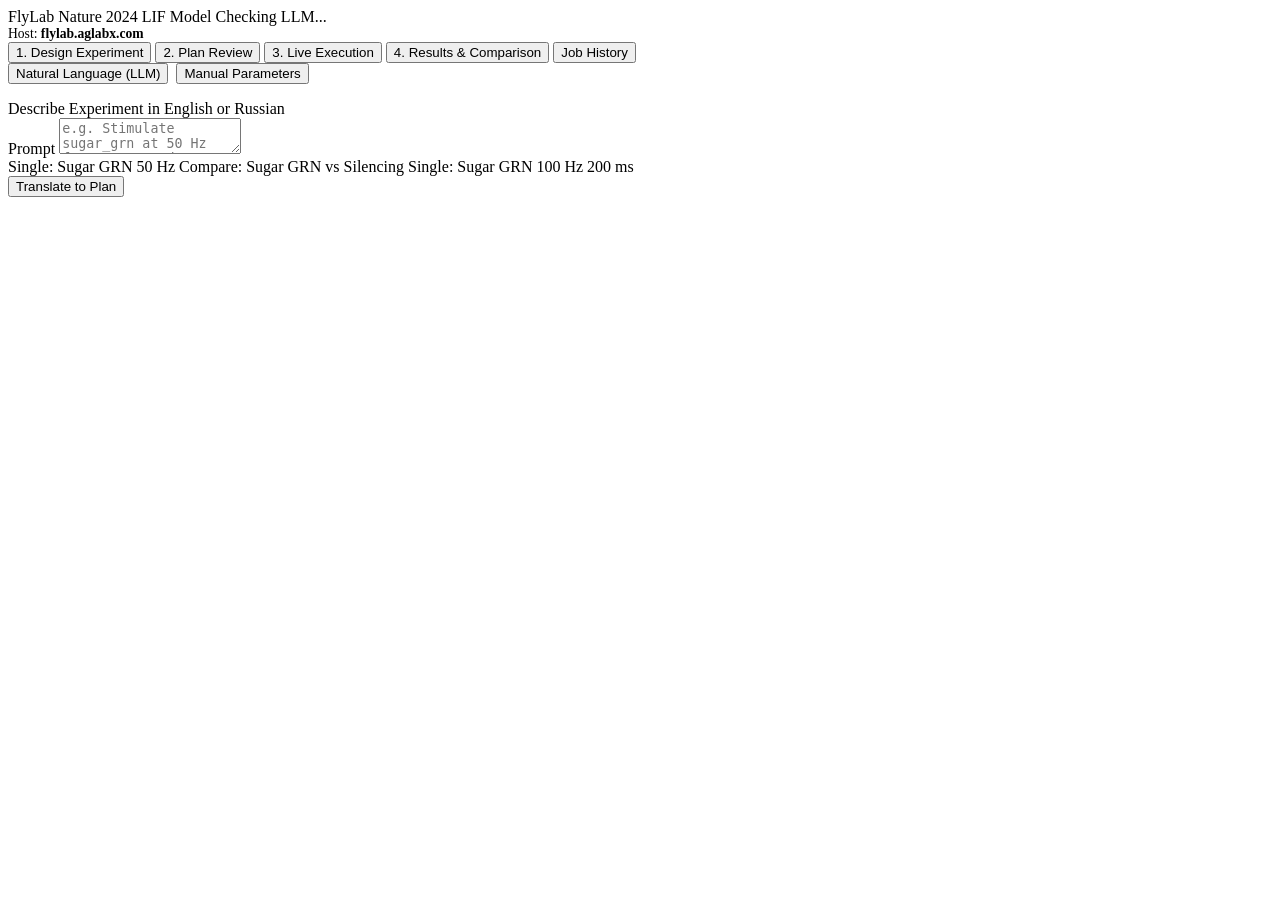
==== web/templates/index.html @ 0043b09a "feat: complete FlyLab Drosophila connectome simulation platform - M0: scientific audit of Shiu et al" ====
<!DOCTYPE html>
<html lang="en">
<head>
  <meta charset="UTF-8">
  <meta name="viewport" content="width=device-width, initial-scale=1.0">
  <title>FlyLab | Drosophila Connectome LIF Simulator</title>
  <link rel="stylesheet" href="/static/css/style.css">
</head>
<body>
  <header>
    <div class="logo-area">
      <span class="logo-title">FlyLab</span>
      <span class="badge">Nature 2024 LIF Model</span>
      <span class="badge" id="llm-status-text">Checking LLM...</span>
    </div>
    <div style="font-size: 0.85rem; color: var(--text-secondary);">
      Host: <strong style="color: var(--text-primary);">flylab.aglabx.com</strong>
    </div>
  </header>

  <div class="container">
    <nav class="nav-tabs">
      <button class="tab-btn active" data-target="create-view">1. Design Experiment</button>
      <button class="tab-btn" id="tab-review-btn" data-target="review-view">2. Plan Review</button>
      <button class="tab-btn" id="tab-exec-btn" data-target="execution-view">3. Live Execution</button>
      <button class="tab-btn" id="tab-results-btn" data-target="results-view">4. Results & Comparison</button>
      <button class="tab-btn" data-target="history-view">Job History</button>
    </nav>

    <!-- 1. CREATE VIEW -->
    <div id="create-view" class="view-pane">
      <div style="display: flex; gap: 0.5rem; margin-bottom: 1rem;">
        <button id="mode-prompt-btn" class="btn btn-secondary active">Natural Language (LLM)</button>
        <button id="mode-form-btn" class="btn btn-secondary">Manual Parameters</button>
      </div>

      <!-- Natural Language Prompt Section -->
      <div id="prompt-section" class="card">
        <div class="card-title">Describe Experiment in English or Russian</div>
        <div class="form-group">
          <label>Prompt</label>
          <textarea id="prompt-input" class="form-control" placeholder="e.g. Stimulate sugar_grn at 50 Hz for 100 ms and measure MN9 activity"></textarea>
          <div class="sample-prompts">
            <span class="prompt-chip" data-prompt="Stimulate sugar_grn at 50 Hz for 100 ms and readout mn9">Single: Sugar GRN 50 Hz</span>
            <span class="prompt-chip" data-prompt="Compare sugar_grn 50 Hz stimulation with and without demo_silencing, 100 ms duration, readout mn9">Compare: Sugar GRN vs Silencing</span>
            <span class="prompt-chip" data-prompt="Stimulate sugar_grn at 100 Hz for 200 ms and measure mn9">Single: Sugar GRN 100 Hz 200 ms</span>
          </div>
        </div>
        <button id="parse-btn" class="btn btn-primary" onclick="parsePrompt()">Translate to Plan</button>
      </div>

      <!-- Manual Parameters Section -->
      <div id="form-section" class="card" style="display: none;">
        <div class="card-title">Computational Parameters</div>
        <div class="grid-2">
          <div class="form-group">
            <label>Experiment Type</label>
            <select id="exp-type" class="form-control">
              <option value="single">Single Condition (Stimulation)</option>
              <option value="compare_silencing" selected>Comparison (Stimulation vs Silencing)</option>
            </select>
          </div>
          <div class="form-group">
            <label>Input Group (Stimulation)</label>
            <select id="act-group" class="form-control">
              <option value="sugar_grn" selected>sugar_grn (21 Sugar GRNs)</option>
              <option value="bitter_grn">bitter_grn (21 Bitter GRNs)</option>
              <option value="ir94e">ir94e (18 Receptor Neurons)</option>
            </select>
          </div>
          <div class="form-group">
            <label>Stimulation Frequency (Rate Hz)</label>
            <input type="number" id="rate-hz" class="form-control" value="50" min="0" max="200" step="5">
          </div>
          <div class="form-group">
            <label>Silencing Group (Condition B)</label>
            <select id="slnc-group" class="form-control">
              <option value="demo_silencing" selected>demo_silencing (Sugar GRN #12)</option>
            </select>
          </div>
          <div class="form-group">
            <label>Readout Motor Neurons</label>
            <select id="ro-group" class="form-control">
              <option value="mn9" selected>mn9 (Proboscis Extension Motor Neurons)</option>
            </select>
          </div>
          <div class="form-group">
            <label>Duration (ms)</label>
            <input type="number" id="duration-ms" class="form-control" value="100" min="10" max="1000" step="10">
          </div>
          <div class="form-group">
            <label>Repeats (Trials)</label>
            <input type="number" id="repeats" class="form-control" value="1" min="1" max="3">
          </div>
          <div class="form-group">
            <label>Base Seed</label>
            <input type="number" id="base-seed" class="form-control" value="42">
          </div>
        </div>
        <button class="btn btn-primary" onclick="validateFormPlan()">Validate Plan</button>
      </div>
    </div>

    <!-- 2. PLAN REVIEW VIEW -->
    <div id="review-view" class="view-pane" style="display: none;">
      <div class="card">
        <div class="card-title">Experiment Plan Review</div>
        <div class="grid-2" style="margin-bottom: 1.5rem;">
          <div>
            <p><strong>Plan ID:</strong> <span id="review-plan-id" class="font-mono"></span></p>
            <p><strong>Operation:</strong> <span id="review-exp-type"></span></p>
            <p><strong>Duration:</strong> <span id="review-duration"></span></p>
            <p><strong>Repeats:</strong> <span id="review-repeats"></span></p>
          </div>
          <div>
            <p><strong>Stimulus:</strong> <span id="review-activation-count"></span></p>
            <p><strong>Silenced:</strong> <span id="review-silencing-count"></span></p>
            <p><strong>Readout:</strong> <span id="review-readout-count"></span></p>
            <p><strong>Base Seed:</strong> <span id="review-seed"></span></p>
          </div>
        </div>

        <div class="form-group">
          <label>Canonical Plan JSON</label>
          <pre id="plan-json-preview" style="background: var(--bg-tertiary); padding: 1rem; border-radius: 6px; font-family: var(--mono); font-size: 0.8rem; overflow-x: auto; max-height: 250px;"></pre>
        </div>

        <button id="launch-btn" class="btn btn-success" onclick="launchExperiment()">Launch Simulation (Rust Core)</button>
      </div>
    </div>

    <!-- 3. LIVE EXECUTION VIEW -->
    <div id="execution-view" class="view-pane" style="display: none;">
      <div class="card">
        <div class="card-title">Simulation Progress</div>
        <p><strong>Job ID:</strong> <span id="exec-job-id" class="font-mono"></span></p>
        <p style="margin-top: 0.5rem;">
          <strong>Status:</strong> <span id="exec-status-badge" class="status-tag status-queued">QUEUED</span>
          <span id="exec-stage-text" style="margin-left: 1rem; color: var(--text-secondary);">Stage: loading</span>
        </p>

        <div class="progress-bar-container">
          <div id="exec-progress-fill" class="progress-bar-fill" style="width: 0%;"></div>
        </div>

        <div style="margin-top: 1.5rem;">
          <button class="btn btn-danger" onclick="cancelCurrentJob()">Cancel Job</button>
        </div>
      </div>
    </div>

    <!-- 4. RESULTS VIEW -->
    <div id="results-view" class="view-pane" style="display: none;">
      <div class="card">
        <div style="display: flex; justify-content: space-between; align-items: center; margin-bottom: 1rem;">
          <div class="card-title" style="margin: 0;">Readout Activity & Silencing Impact</div>
          <button id="results-export-btn" class="btn btn-primary">Download Export ZIP</button>
        </div>

        <table style="margin-bottom: 1.5rem;">
          <thead>
            <tr>
              <th>Neuron ID</th>
              <th>Condition A (Baseline)</th>
              <th>Condition B (Silencing)</th>
              <th>Delta (Δ Hz)</th>
            </tr>
          </thead>
          <tbody id="results-table-body"></tbody>
        </table>

        <div class="grid-2" style="margin-bottom: 1.5rem;">
          <div>
            <p><strong>Condition A Spikes:</strong> <span id="summary-spikes-a">0</span></p>
            <p><strong>Condition A Active Neurons:</strong> <span id="summary-active-a">0</span></p>
          </div>
          <div>
            <p><strong>Condition B Spikes:</strong> <span id="summary-spikes-b">N/A</span></p>
            <p><strong>Condition B Active Neurons:</strong> <span id="summary-active-b">N/A</span></p>
          </div>
        </div>

        <div class="card-title">Activity Raster</div>
        <canvas id="raster-canvas" width="800" height="280" style="width: 100%; max-width: 800px; background: var(--bg-tertiary); border-radius: 6px;"></canvas>
      </div>
    </div>

    <!-- 5. HISTORY VIEW -->
    <div id="history-view" class="view-pane" style="display: none;">
      <div class="card">
        <div class="card-title">Experiment Run History</div>
        <table>
          <thead>
            <tr>
              <th>Job ID</th>
              <th>Plan ID</th>
              <th>Status</th>
              <th>Time</th>
              <th>Action</th>
            </tr>
          </thead>
          <tbody id="history-table-body"></tbody>
        </table>
      </div>
    </div>
  </div>

  <script src="/static/js/app.js"></script>
</body>
</html>
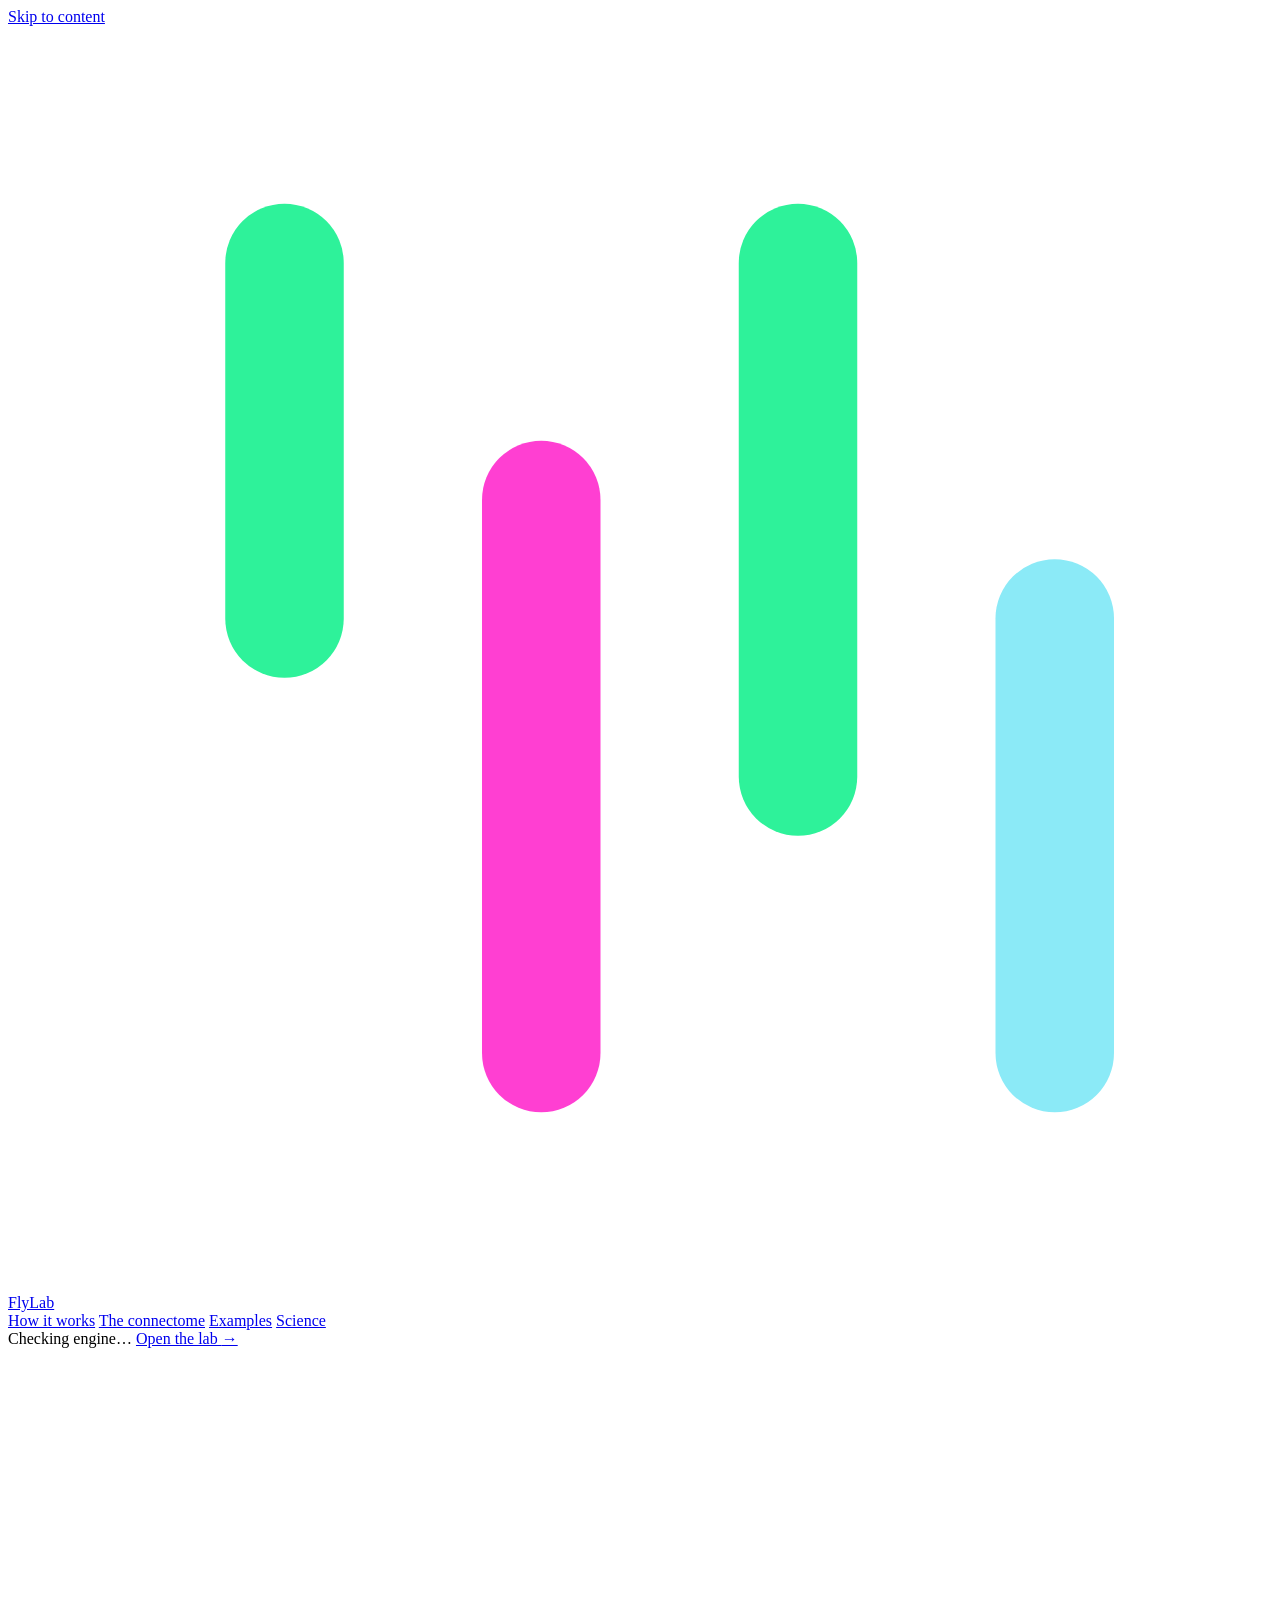
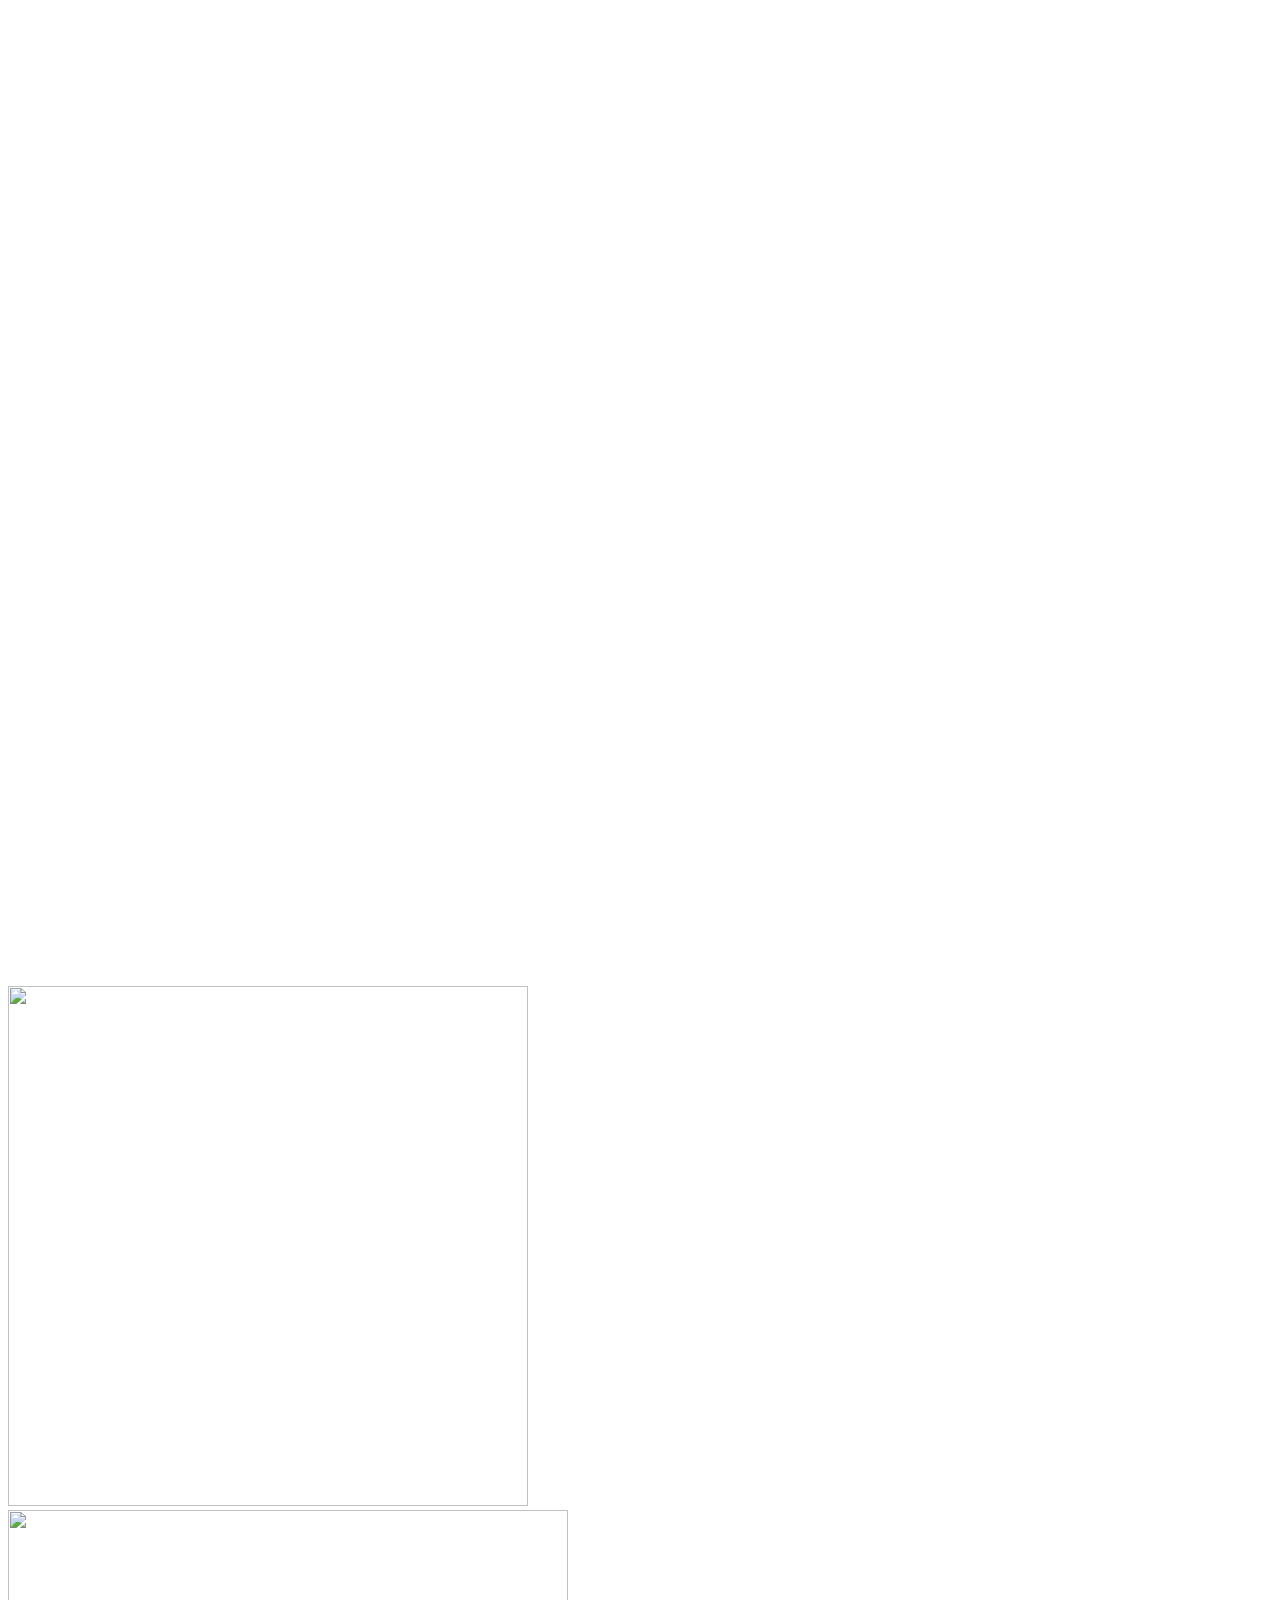
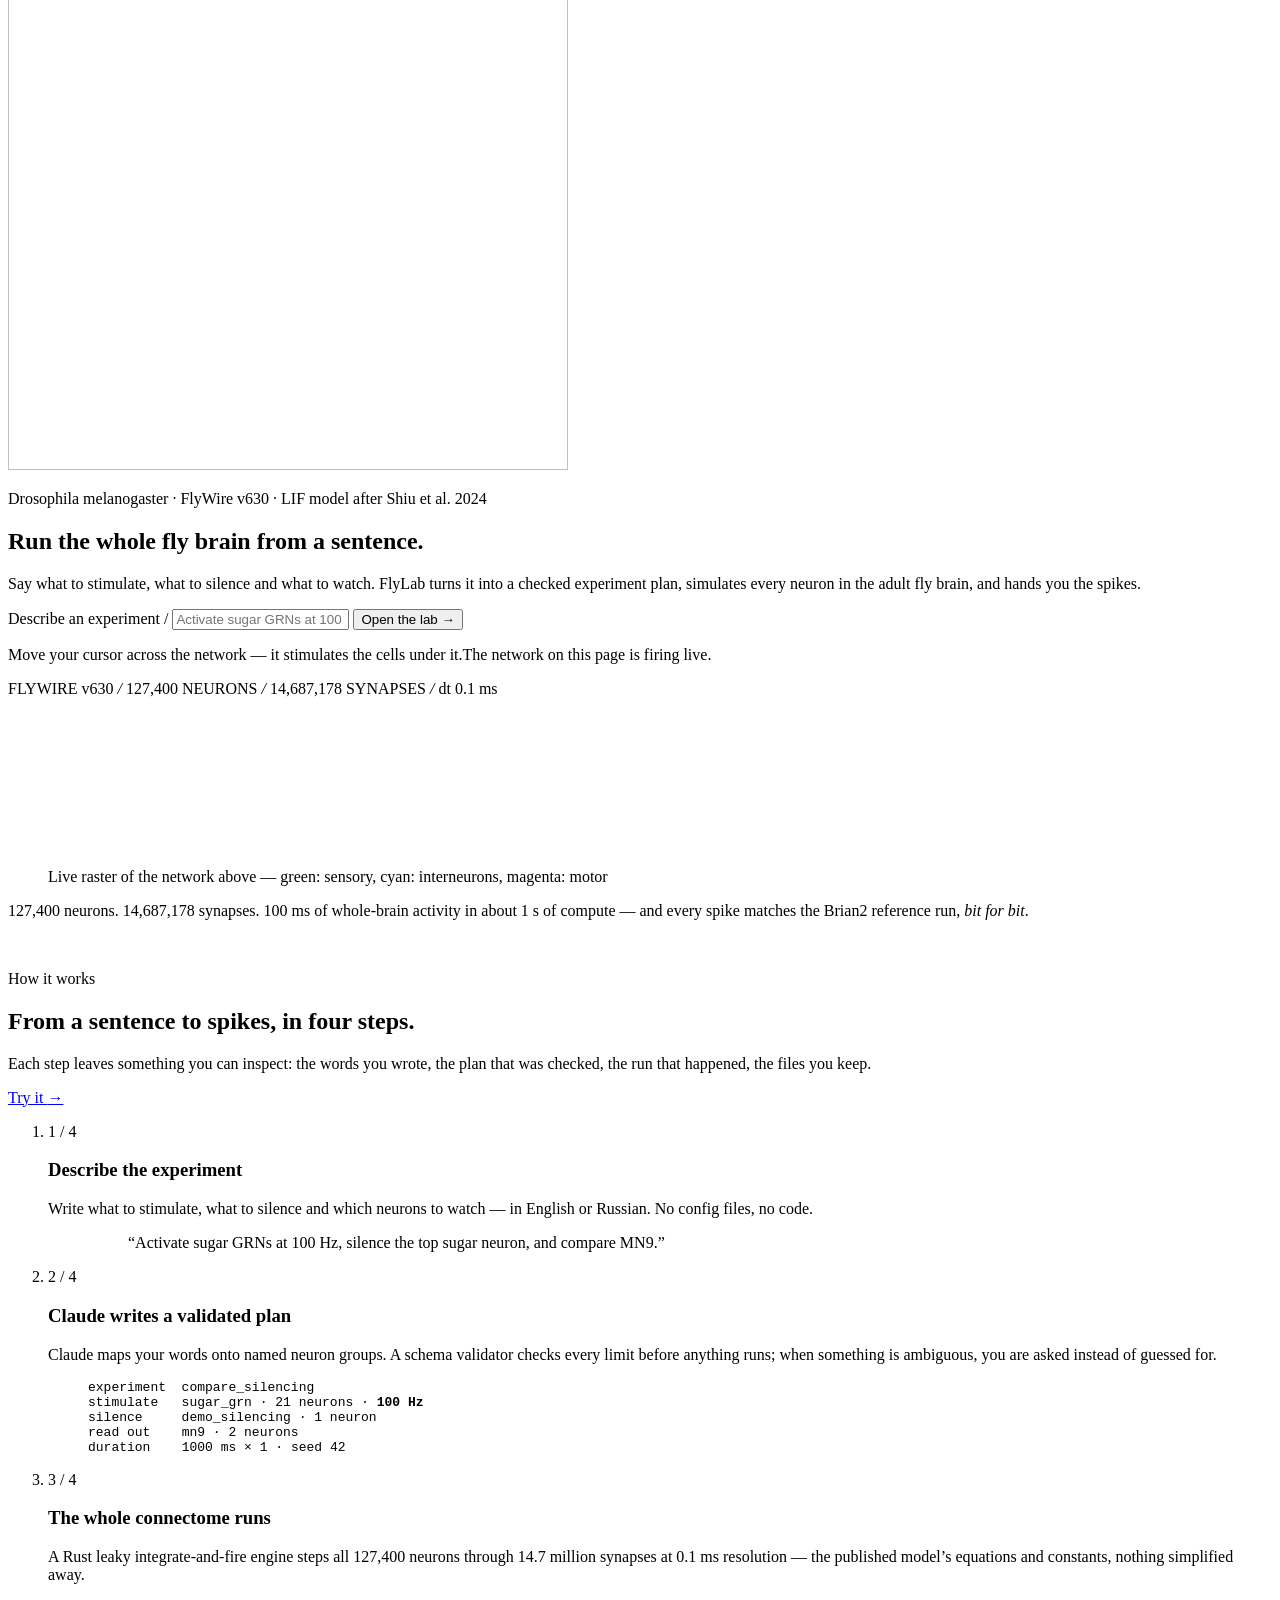
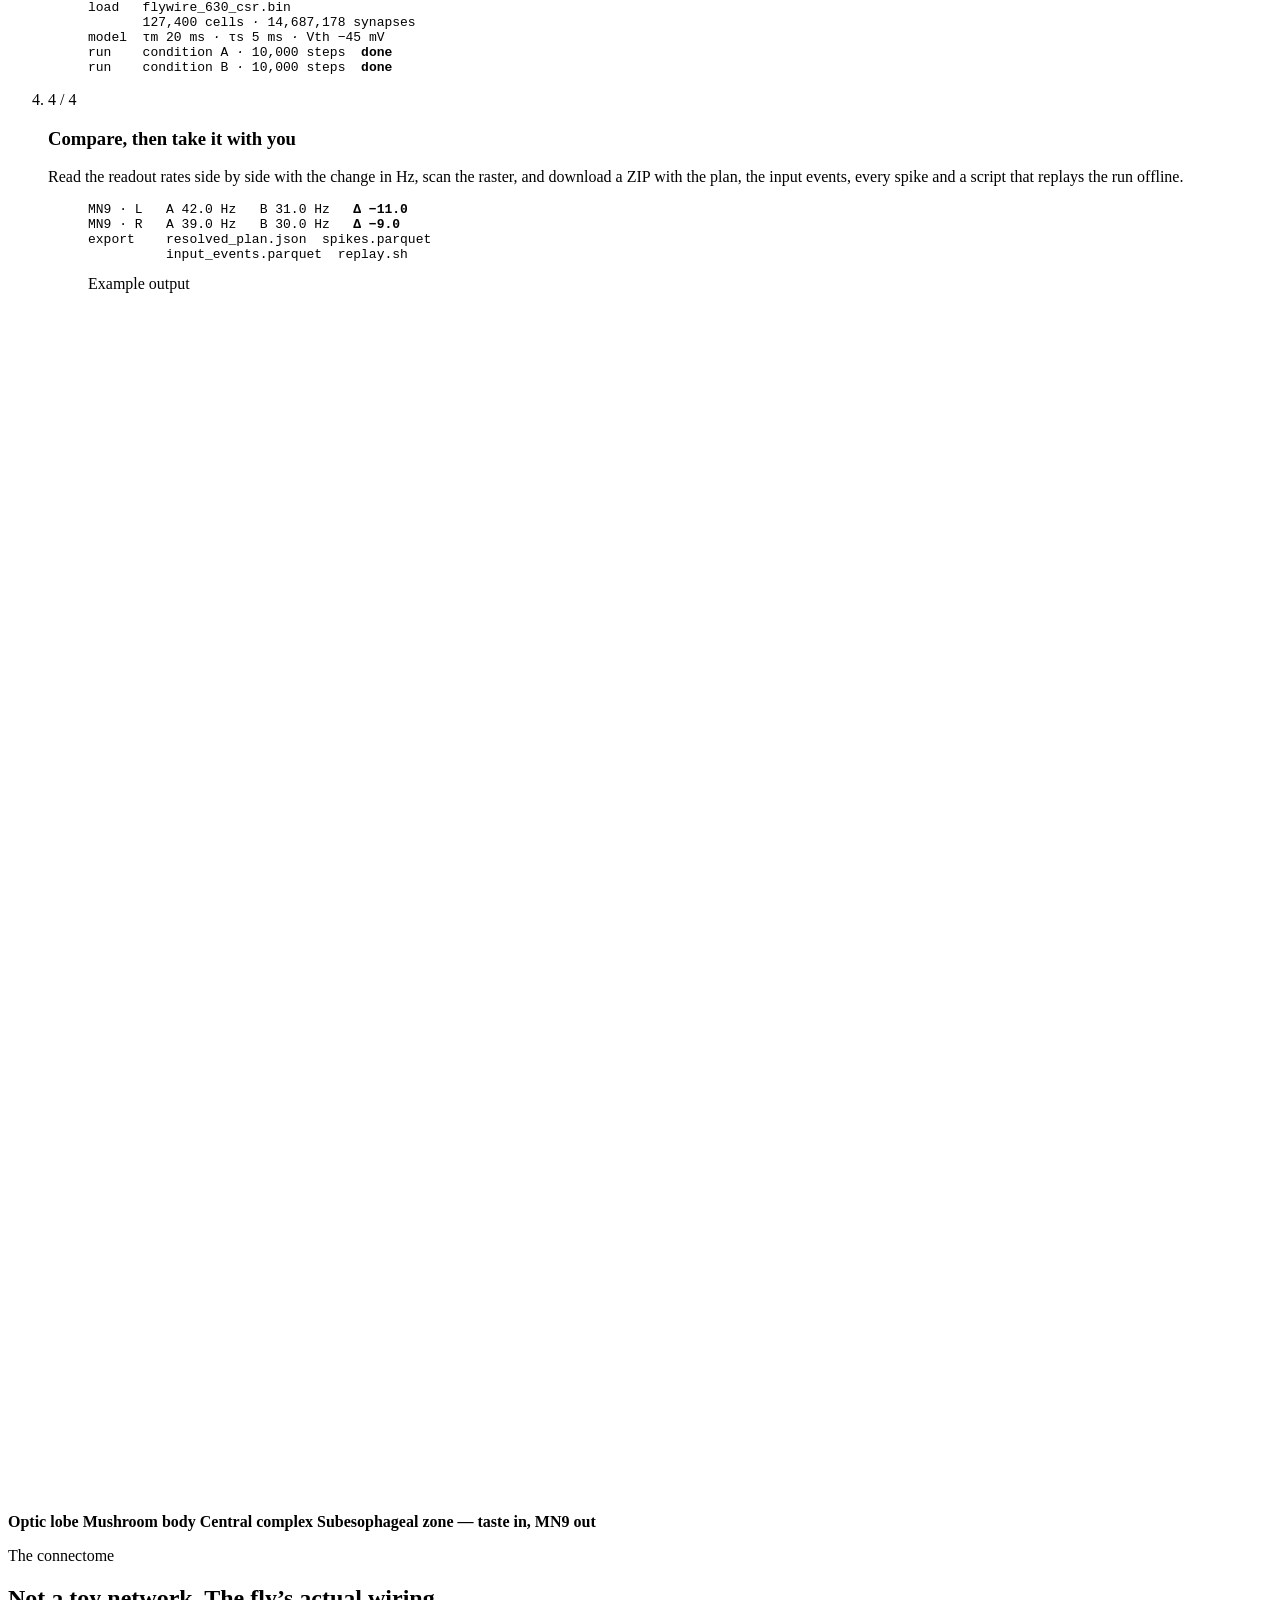
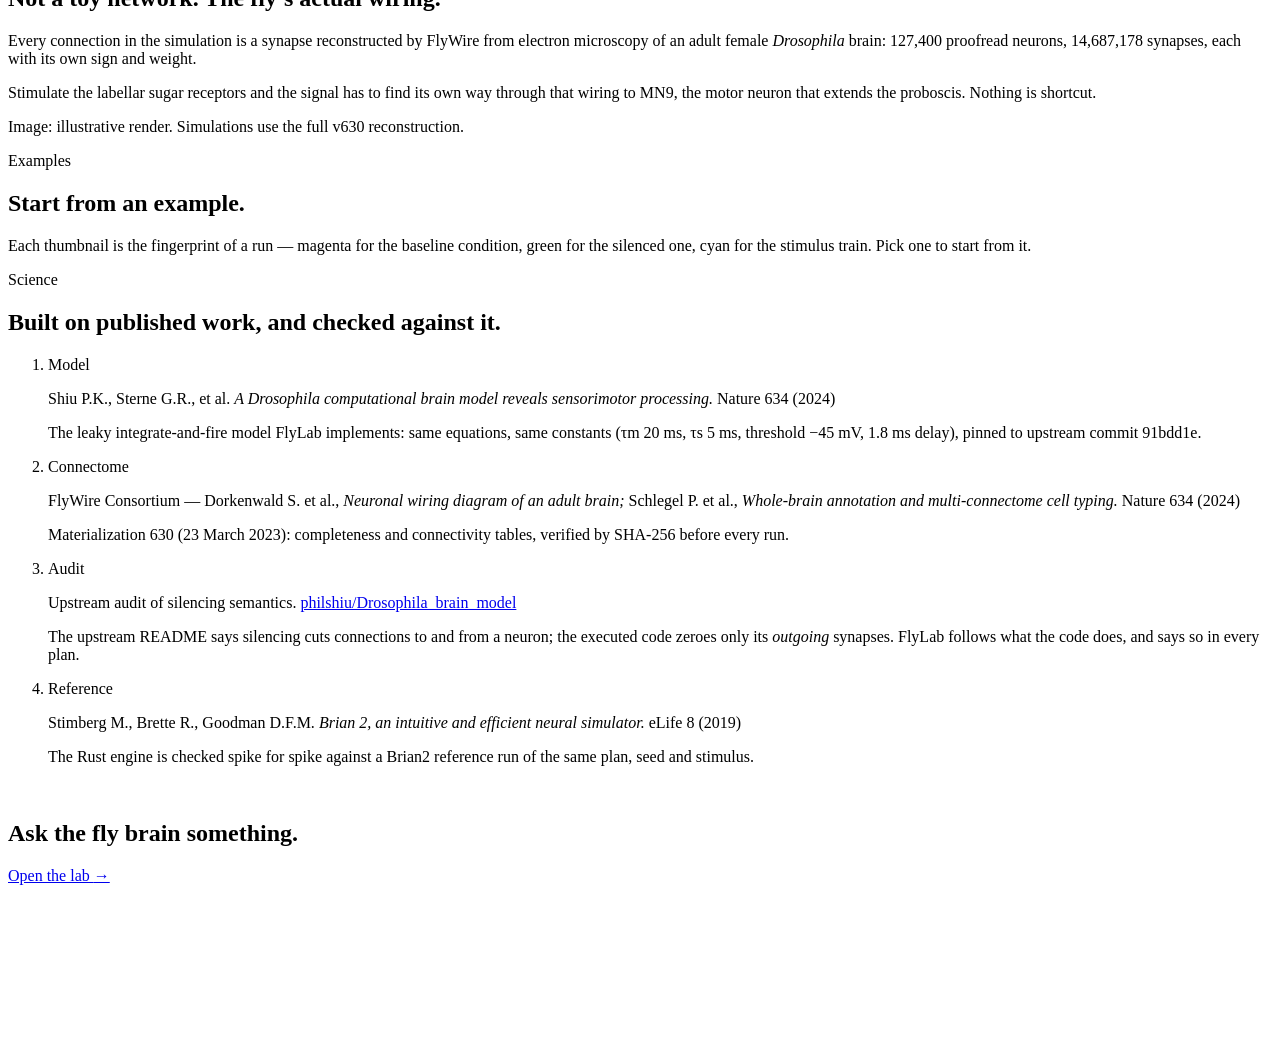
==== commit 8c949028: "feat: v2 — claude -p planner, accounts and history, landing + app redesign - Planner: Ollama removed" ====
--- a/web/templates/index.html
+++ b/web/templates/index.html
@@ -1,210 +1,239 @@
-<!DOCTYPE html>
+<!doctype html>
 <html lang="en">
 <head>
-  <meta charset="UTF-8">
-  <meta name="viewport" content="width=device-width, initial-scale=1.0">
-  <title>FlyLab | Drosophila Connectome LIF Simulator</title>
+  <meta charset="utf-8">
+  <meta name="viewport" content="width=device-width, initial-scale=1">
+  <title>FlyLab — run the whole fly brain from a sentence</title>
+  <meta name="description" content="Describe an experiment in plain language. FlyLab turns it into a validated plan and simulates all 127,400 neurons and 14,687,178 synapses of the FlyWire Drosophila connectome.">
+  <meta name="theme-color" content="#050607">
+  <link rel="icon" href="/favicon.ico" type="image/svg+xml">
+  <link rel="icon" href="/static/img/favicon.svg" type="image/svg+xml">
+  <link rel="preconnect" href="https://fonts.googleapis.com">
+  <link rel="preconnect" href="https://fonts.gstatic.com" crossorigin>
+  <link rel="stylesheet" href="https://fonts.googleapis.com/css2?family=Archivo:ital,wdth,wght@0,62..125,100..900;1,62..125,100..900&family=Hanken+Grotesk:ital,wght@0,400..700;1,400&family=Martian+Mono:wdth,wght@75..112.5,100..800&display=swap">
+  <link rel="preload" as="image" href="/static/img/hero-far.jpg" media="(min-width: 761px)">
+  <link rel="preload" as="image" href="/static/img/hero-far-960.jpg" media="(max-width: 760px)">
   <link rel="stylesheet" href="/static/css/style.css">
+  <link rel="stylesheet" href="/static/css/landing.css">
 </head>
-<body>
-  <header>
-    <div class="logo-area">
-      <span class="logo-title">FlyLab</span>
-      <span class="badge">Nature 2024 LIF Model</span>
-      <span class="badge" id="llm-status-text">Checking LLM...</span>
-    </div>
-    <div style="font-size: 0.85rem; color: var(--text-secondary);">
-      Host: <strong style="color: var(--text-primary);">flylab.aglabx.com</strong>
+<body class="landing">
+  <a class="skip" href="#main">Skip to content</a>
+
+  <header class="nav" id="nav">
+    <a class="wordmark" href="/" aria-label="FlyLab home">
+      <svg viewBox="0 0 64 64" aria-hidden="true"><g stroke-linecap="round" stroke-width="6"><line x1="14" y1="12" x2="14" y2="30" stroke="#2EF29A"/><line x1="27" y1="24" x2="27" y2="52" stroke="#FF3FD2"/><line x1="40" y1="12" x2="40" y2="38" stroke="#2EF29A"/><line x1="53" y1="30" x2="53" y2="52" stroke="#8BEAF7"/></g></svg>
+      <span>FlyLab</span>
+    </a>
+    <nav class="nav-links" aria-label="Sections">
+      <a href="#how">How it works</a>
+      <a href="#brain">The connectome</a>
+      <a href="#examples">Examples</a>
+      <a href="#science">Science</a>
+    </nav>
+    <div class="nav-end">
+      <span class="pill" id="status-pill" data-state="pending" role="status" aria-live="polite"><span class="dot"></span><span class="pill-text">Checking engine…</span></span>
+      <a class="btn btn-primary btn-sm" href="/app">Open the lab <span class="arrow" aria-hidden="true">→</span></a>
     </div>
   </header>
 
-  <div class="container">
-    <nav class="nav-tabs">
-      <button class="tab-btn active" data-target="create-view">1. Design Experiment</button>
-      <button class="tab-btn" id="tab-review-btn" data-target="review-view">2. Plan Review</button>
-      <button class="tab-btn" id="tab-exec-btn" data-target="execution-view">3. Live Execution</button>
-      <button class="tab-btn" id="tab-results-btn" data-target="results-view">4. Results & Comparison</button>
-      <button class="tab-btn" data-target="history-view">Job History</button>
+  <main id="main">
+    <!-- ============ HERO ============ -->
+    <section class="hero" id="hero" aria-labelledby="hero-title">
+      <div class="layers" aria-hidden="true">
+        <div class="layer layer-far" data-scroll="0.35" data-pointer="12">
+          <picture>
+            <source media="(max-width: 760px)" srcset="/static/img/hero-far-960.jpg">
+            <img src="/static/img/hero-far.jpg" alt="" width="1920" height="1080" fetchpriority="high" decoding="async">
+          </picture>
+        </div>
+        <canvas class="layer layer-net" id="net" data-scroll="0.22" data-pointer="26"></canvas>
+        <div class="layer layer-mid" data-scroll="0.12" data-pointer="44">
+          <img src="/static/img/hero-mid-520.png" alt="" width="520" height="520" decoding="async" data-optional>
+        </div>
+        <div class="layer layer-near" data-scroll="-0.18" data-pointer="80">
+          <img src="/static/img/hero-near-560.png" alt="" width="560" height="560" decoding="async" data-optional>
+        </div>
+        <div class="hero-shade"></div>
+      </div>
+
+      <div class="hero-copy">
+        <p class="eyebrow hero-eyebrow">Drosophila melanogaster &middot; FlyWire v630 &middot; LIF model after Shiu et&nbsp;al.&nbsp;2024</p>
+        <h1 class="display hero-title" id="hero-title">Run the whole fly&nbsp;brain from a&nbsp;<span class="tick-underline">sentence</span>.</h1>
+        <p class="lede">Say what to stimulate, what to silence and what to watch. FlyLab turns it into a checked experiment plan, simulates every neuron in the adult fly brain, and hands you the spikes.</p>
+
+        <form class="teaser" id="teaser" action="/app" method="get">
+          <label class="sr-only" for="teaser-input">Describe an experiment</label>
+          <span class="teaser-mark" aria-hidden="true">/</span>
+          <input id="teaser-input" name="p" type="text" autocomplete="off" maxlength="4000" placeholder="Activate sugar GRNs at 100 Hz and read out MN9">
+          <button class="btn btn-primary" type="submit">Open the lab <span class="arrow" aria-hidden="true">→</span></button>
+        </form>
+        <p class="hint mono"><span class="hint-dot" aria-hidden="true"></span><span class="hint-pointer">Move your cursor across the network — it stimulates the cells under it.</span><span class="hint-touch">The network on this page is firing live.</span></p>
+      </div>
+
+      <div class="hero-meta">
+        <p class="meta-line mono">FLYWIRE&nbsp;v630 <i>/</i> 127,400&nbsp;NEURONS <i>/</i> 14,687,178&nbsp;SYNAPSES <i>/</i> dt&nbsp;0.1&nbsp;ms</p>
+        <figure class="ribbon">
+          <canvas id="ribbon" aria-hidden="true"></canvas>
+          <figcaption class="mono">Live raster of the network above &mdash; green: sensory, cyan: interneurons, magenta: motor</figcaption>
+        </figure>
+      </div>
+    </section>
+
+    <!-- ============ STATEMENT ============ -->
+    <section class="statement" aria-label="What FlyLab simulates">
+      <p class="statement-text reveal">
+        <span class="num">127,400</span> neurons. <span class="num">14,687,178</span> synapses.
+        <span class="num">100&nbsp;ms</span> of whole-brain activity in about <span class="num">1&nbsp;s</span> of compute &mdash;
+        and every spike matches the Brian2 reference run, <em>bit for bit</em>.
+      </p>
+    </section>
+
+    <!-- ============ HOW IT WORKS ============ -->
+    <section class="how" id="how" aria-labelledby="how-title">
+      <div class="how-texture" aria-hidden="true"><img src="/static/img/spike-texture.jpg" alt="" loading="lazy" decoding="async" data-optional></div>
+      <div class="how-grid">
+        <div class="how-head">
+          <p class="eyebrow">How it works</p>
+          <h2 class="display h2" id="how-title">From a sentence to spikes, in four&nbsp;steps.</h2>
+          <p class="muted-p">Each step leaves something you can inspect: the words you wrote, the plan that was checked, the run that happened, the files you keep.</p>
+          <a class="btn" href="/app">Try it <span class="arrow" aria-hidden="true">→</span></a>
+        </div>
+        <ol class="steps">
+          <li class="step reveal">
+            <p class="step-n mono">1 / 4</p>
+            <h3>Describe the experiment</h3>
+            <p>Write what to stimulate, what to silence and which neurons to watch — in English or Russian. No config files, no code.</p>
+            <figure class="artifact artifact-quote">
+              <blockquote>“Activate sugar GRNs at 100&nbsp;Hz, silence the top sugar neuron, and compare MN9.”</blockquote>
+            </figure>
+          </li>
+          <li class="step reveal">
+            <p class="step-n mono">2 / 4</p>
+            <h3>Claude writes a validated plan</h3>
+            <p>Claude maps your words onto named neuron groups. A schema validator checks every limit before anything runs; when something is ambiguous, you are asked instead of guessed for.</p>
+            <figure class="artifact"><pre class="mono"><span class="k">experiment</span>  compare_silencing
+<span class="k">stimulate</span>   sugar_grn <i>·</i> 21 neurons <i>·</i> <b class="g">100 Hz</b>
+<span class="k">silence</span>     demo_silencing <i>·</i> 1 neuron
+<span class="k">read out</span>    mn9 <i>·</i> 2 neurons
+<span class="k">duration</span>    1000 ms <i>×</i> 1 <i>·</i> seed 42</pre></figure>
+          </li>
+          <li class="step reveal">
+            <p class="step-n mono">3 / 4</p>
+            <h3>The whole connectome runs</h3>
+            <p>A Rust leaky integrate-and-fire engine steps all 127,400 neurons through 14.7 million synapses at 0.1&nbsp;ms resolution — the published model’s equations and constants, nothing simplified away.</p>
+            <figure class="artifact"><pre class="mono"><span class="k">load</span>   flywire_630_csr.bin
+       127,400 cells <i>·</i> 14,687,178 synapses
+<span class="k">model</span>  τm 20 ms <i>·</i> τs 5 ms <i>·</i> Vth −45 mV
+<span class="k">run</span>    condition A <i>·</i> 10,000 steps  <b class="g">done</b>
+<span class="k">run</span>    condition B <i>·</i> 10,000 steps  <b class="g">done</b></pre></figure>
+          </li>
+          <li class="step reveal">
+            <p class="step-n mono">4 / 4</p>
+            <h3>Compare, then take it with you</h3>
+            <p>Read the readout rates side by side with the change in Hz, scan the raster, and download a ZIP with the plan, the input events, every spike and a script that replays the run offline.</p>
+            <figure class="artifact"><pre class="mono"><span class="k">MN9 · L</span>   A 42.0 Hz   B 31.0 Hz   <b class="m">Δ −11.0</b>
+<span class="k">MN9 · R</span>   A 39.0 Hz   B 30.0 Hz   <b class="m">Δ −9.0</b>
+<span class="k">export</span>    resolved_plan.json  spikes.parquet
+          input_events.parquet  replay.sh</pre>
+            <figcaption class="mono">Example output</figcaption></figure>
+          </li>
+        </ol>
+      </div>
+    </section>
+
+    <!-- ============ BRAIN ============ -->
+    <section class="brain" id="brain" aria-labelledby="brain-title">
+      <div class="brain-stage">
+        <div class="brain-img" id="brain-img">
+          <picture>
+            <source media="(max-width: 760px)" srcset="/static/img/fly-brain-900.jpg">
+            <img src="/static/img/fly-brain.jpg" alt="Illustrated render of the adult Drosophila brain: two optic lobes flanking the central brain" width="1600" height="1200" loading="lazy" decoding="async">
+          </picture>
+          <div class="brain-notes" id="brain-notes" aria-hidden="true">
+          <span class="note note-ol" style="--x:9%; --y:50%"><i></i><b>Optic lobe</b></span>
+          <span class="note note-mb" style="--x:31%; --y:25%"><i></i><b>Mushroom body</b></span>
+          <span class="note note-cx" style="--x:50%; --y:40%"><i></i><b>Central complex</b></span>
+          <span class="note note-sez" style="--x:50%; --y:83%"><i></i><b>Subesophageal zone<span class="note-long">&nbsp;— taste in, MN9 out</span></b></span>
+          </div>
+        </div>
+      </div>
+      <div class="brain-copy">
+        <div class="brain-copy-head">
+          <p class="eyebrow">The connectome</p>
+          <h2 class="display h2" id="brain-title">Not a toy network. The fly’s actual wiring.</h2>
+        </div>
+        <div class="brain-copy-body">
+        <p>Every connection in the simulation is a synapse reconstructed by FlyWire from electron microscopy of an adult female <em>Drosophila</em> brain: 127,400 proofread neurons, 14,687,178 synapses, each with its own sign and weight.</p>
+        <p>Stimulate the labellar sugar receptors and the signal has to find its own way through that wiring to MN9, the motor neuron that extends the proboscis. Nothing is shortcut.</p>
+        <p class="caption mono">Image: illustrative render. Simulations use the full v630 reconstruction.</p>
+        </div>
+      </div>
+    </section>
+
+    <!-- ============ EXAMPLES ============ -->
+    <section class="examples" id="examples" aria-labelledby="examples-title">
+      <div class="examples-head">
+        <div>
+          <p class="eyebrow">Examples</p>
+          <h2 class="display h2" id="examples-title">Start from an example.</h2>
+        </div>
+        <p class="muted-p">Each thumbnail is the fingerprint of a run — magenta for the baseline condition, green for the silenced one, cyan for the stimulus train. Pick one to start from it.</p>
+      </div>
+      <div class="strip" id="strip" role="group" aria-label="Example experiments"></div>
+    </section>
+
+    <!-- ============ SCIENCE ============ -->
+    <section class="science" id="science" aria-labelledby="science-title">
+      <div class="science-head">
+        <p class="eyebrow">Science</p>
+        <h2 class="display h2" id="science-title">Built on published work, and checked against it.</h2>
+      </div>
+      <ol class="refs">
+        <li class="ref reveal">
+          <p class="ref-tag mono">Model</p>
+          <p class="ref-cite">Shiu P.K., Sterne G.R., et al. <cite>A Drosophila computational brain model reveals sensorimotor processing.</cite> <span class="ref-src">Nature 634 (2024)</span></p>
+          <p class="ref-note">The leaky integrate-and-fire model FlyLab implements: same equations, same constants (τm 20&nbsp;ms, τs 5&nbsp;ms, threshold −45&nbsp;mV, 1.8&nbsp;ms delay), pinned to upstream commit <span class="mono">91bdd1e</span>.</p>
+        </li>
+        <li class="ref reveal">
+          <p class="ref-tag mono">Connectome</p>
+          <p class="ref-cite">FlyWire Consortium — Dorkenwald S. et al., <cite>Neuronal wiring diagram of an adult brain;</cite> Schlegel P. et al., <cite>Whole-brain annotation and multi-connectome cell typing.</cite> <span class="ref-src">Nature 634 (2024)</span></p>
+          <p class="ref-note">Materialization 630 (23 March 2023): completeness and connectivity tables, verified by SHA-256 before every run.</p>
+        </li>
+        <li class="ref reveal">
+          <p class="ref-tag mono">Audit</p>
+          <p class="ref-cite">Upstream audit of silencing semantics. <span class="ref-src"><a href="https://github.com/philshiu/Drosophila_brain_model" rel="noopener">philshiu/Drosophila_brain_model</a></span></p>
+          <p class="ref-note">The upstream README says silencing cuts connections to and from a neuron; the executed code zeroes only its <em>outgoing</em> synapses. FlyLab follows what the code does, and says so in every plan.</p>
+        </li>
+        <li class="ref reveal">
+          <p class="ref-tag mono">Reference</p>
+          <p class="ref-cite">Stimberg M., Brette R., Goodman D.F.M. <cite>Brian 2, an intuitive and efficient neural simulator.</cite> <span class="ref-src">eLife 8 (2019)</span></p>
+          <p class="ref-note">The Rust engine is checked spike for spike against a Brian2 reference run of the same plan, seed and stimulus.</p>
+        </li>
+      </ol>
+    </section>
+
+    <!-- ============ CTA ============ -->
+    <section class="cta" aria-labelledby="cta-title">
+      <div class="cta-bg" aria-hidden="true"><img src="/static/img/spike-texture.jpg" alt="" loading="lazy" decoding="async" data-optional></div>
+      <h2 class="display cta-title" id="cta-title">Ask the fly brain something.</h2>
+      <a class="btn btn-primary cta-btn" href="/app">Open the lab <span class="arrow" aria-hidden="true">→</span></a>
+    </section>
+  </main>
+
+  <footer class="footer">
+    <a class="wordmark" href="/" aria-label="FlyLab home">
+      <svg viewBox="0 0 64 64" aria-hidden="true"><g stroke-linecap="round" stroke-width="6"><line x1="14" y1="12" x2="14" y2="30" stroke="#2EF29A"/><line x1="27" y1="24" x2="27" y2="52" stroke="#FF3FD2"/><line x1="40" y1="12" x2="40" y2="38" stroke="#2EF29A"/><line x1="53" y1="30" x2="53" y2="52" stroke="#8BEAF7"/></g></svg>
+      <span>FlyLab</span>
+    </a>
+    <p class="footer-note">Whole-brain spiking simulation of <em>Drosophila melanogaster</em> on the FlyWire v630 connectome. A research tool — not a model of behaviour.</p>
+    <nav class="footer-links" aria-label="Footer">
+      <a href="/app">Open the lab</a>
+      <a href="/app#/history">Your runs</a>
+      <a href="/capabilities">Engine status (JSON)</a>
+      <a href="https://flywire.ai" rel="noopener">FlyWire</a>
     </nav>
-
-    <!-- 1. CREATE VIEW -->
-    <div id="create-view" class="view-pane">
-      <div style="display: flex; gap: 0.5rem; margin-bottom: 1rem;">
-        <button id="mode-prompt-btn" class="btn btn-secondary active">Natural Language (LLM)</button>
-        <button id="mode-form-btn" class="btn btn-secondary">Manual Parameters</button>
-      </div>
-
-      <!-- Natural Language Prompt Section -->
-      <div id="prompt-section" class="card">
-        <div class="card-title">Describe Experiment in English or Russian</div>
-        <div class="form-group">
-          <label>Prompt</label>
-          <textarea id="prompt-input" class="form-control" placeholder="e.g. Stimulate sugar_grn at 50 Hz for 100 ms and measure MN9 activity"></textarea>
-          <div class="sample-prompts">
-            <span class="prompt-chip" data-prompt="Stimulate sugar_grn at 50 Hz for 100 ms and readout mn9">Single: Sugar GRN 50 Hz</span>
-            <span class="prompt-chip" data-prompt="Compare sugar_grn 50 Hz stimulation with and without demo_silencing, 100 ms duration, readout mn9">Compare: Sugar GRN vs Silencing</span>
-            <span class="prompt-chip" data-prompt="Stimulate sugar_grn at 100 Hz for 200 ms and measure mn9">Single: Sugar GRN 100 Hz 200 ms</span>
-          </div>
-        </div>
-        <button id="parse-btn" class="btn btn-primary" onclick="parsePrompt()">Translate to Plan</button>
-      </div>
-
-      <!-- Manual Parameters Section -->
-      <div id="form-section" class="card" style="display: none;">
-        <div class="card-title">Computational Parameters</div>
-        <div class="grid-2">
-          <div class="form-group">
-            <label>Experiment Type</label>
-            <select id="exp-type" class="form-control">
-              <option value="single">Single Condition (Stimulation)</option>
-              <option value="compare_silencing" selected>Comparison (Stimulation vs Silencing)</option>
-            </select>
-          </div>
-          <div class="form-group">
-            <label>Input Group (Stimulation)</label>
-            <select id="act-group" class="form-control">
-              <option value="sugar_grn" selected>sugar_grn (21 Sugar GRNs)</option>
-              <option value="bitter_grn">bitter_grn (21 Bitter GRNs)</option>
-              <option value="ir94e">ir94e (18 Receptor Neurons)</option>
-            </select>
-          </div>
-          <div class="form-group">
-            <label>Stimulation Frequency (Rate Hz)</label>
-            <input type="number" id="rate-hz" class="form-control" value="50" min="0" max="200" step="5">
-          </div>
-          <div class="form-group">
-            <label>Silencing Group (Condition B)</label>
-            <select id="slnc-group" class="form-control">
-              <option value="demo_silencing" selected>demo_silencing (Sugar GRN #12)</option>
-            </select>
-          </div>
-          <div class="form-group">
-            <label>Readout Motor Neurons</label>
-            <select id="ro-group" class="form-control">
-              <option value="mn9" selected>mn9 (Proboscis Extension Motor Neurons)</option>
-            </select>
-          </div>
-          <div class="form-group">
-            <label>Duration (ms)</label>
-            <input type="number" id="duration-ms" class="form-control" value="100" min="10" max="1000" step="10">
-          </div>
-          <div class="form-group">
-            <label>Repeats (Trials)</label>
-            <input type="number" id="repeats" class="form-control" value="1" min="1" max="3">
-          </div>
-          <div class="form-group">
-            <label>Base Seed</label>
-            <input type="number" id="base-seed" class="form-control" value="42">
-          </div>
-        </div>
-        <button class="btn btn-primary" onclick="validateFormPlan()">Validate Plan</button>
-      </div>
-    </div>
-
-    <!-- 2. PLAN REVIEW VIEW -->
-    <div id="review-view" class="view-pane" style="display: none;">
-      <div class="card">
-        <div class="card-title">Experiment Plan Review</div>
-        <div class="grid-2" style="margin-bottom: 1.5rem;">
-          <div>
-            <p><strong>Plan ID:</strong> <span id="review-plan-id" class="font-mono"></span></p>
-            <p><strong>Operation:</strong> <span id="review-exp-type"></span></p>
-            <p><strong>Duration:</strong> <span id="review-duration"></span></p>
-            <p><strong>Repeats:</strong> <span id="review-repeats"></span></p>
-          </div>
-          <div>
-            <p><strong>Stimulus:</strong> <span id="review-activation-count"></span></p>
-            <p><strong>Silenced:</strong> <span id="review-silencing-count"></span></p>
-            <p><strong>Readout:</strong> <span id="review-readout-count"></span></p>
-            <p><strong>Base Seed:</strong> <span id="review-seed"></span></p>
-          </div>
-        </div>
-
-        <div class="form-group">
-          <label>Canonical Plan JSON</label>
-          <pre id="plan-json-preview" style="background: var(--bg-tertiary); padding: 1rem; border-radius: 6px; font-family: var(--mono); font-size: 0.8rem; overflow-x: auto; max-height: 250px;"></pre>
-        </div>
-
-        <button id="launch-btn" class="btn btn-success" onclick="launchExperiment()">Launch Simulation (Rust Core)</button>
-      </div>
-    </div>
-
-    <!-- 3. LIVE EXECUTION VIEW -->
-    <div id="execution-view" class="view-pane" style="display: none;">
-      <div class="card">
-        <div class="card-title">Simulation Progress</div>
-        <p><strong>Job ID:</strong> <span id="exec-job-id" class="font-mono"></span></p>
-        <p style="margin-top: 0.5rem;">
-          <strong>Status:</strong> <span id="exec-status-badge" class="status-tag status-queued">QUEUED</span>
-          <span id="exec-stage-text" style="margin-left: 1rem; color: var(--text-secondary);">Stage: loading</span>
-        </p>
-
-        <div class="progress-bar-container">
-          <div id="exec-progress-fill" class="progress-bar-fill" style="width: 0%;"></div>
-        </div>
-
-        <div style="margin-top: 1.5rem;">
-          <button class="btn btn-danger" onclick="cancelCurrentJob()">Cancel Job</button>
-        </div>
-      </div>
-    </div>
-
-    <!-- 4. RESULTS VIEW -->
-    <div id="results-view" class="view-pane" style="display: none;">
-      <div class="card">
-        <div style="display: flex; justify-content: space-between; align-items: center; margin-bottom: 1rem;">
-          <div class="card-title" style="margin: 0;">Readout Activity & Silencing Impact</div>
-          <button id="results-export-btn" class="btn btn-primary">Download Export ZIP</button>
-        </div>
-
-        <table style="margin-bottom: 1.5rem;">
-          <thead>
-            <tr>
-              <th>Neuron ID</th>
-              <th>Condition A (Baseline)</th>
-              <th>Condition B (Silencing)</th>
-              <th>Delta (Δ Hz)</th>
-            </tr>
-          </thead>
-          <tbody id="results-table-body"></tbody>
-        </table>
-
-        <div class="grid-2" style="margin-bottom: 1.5rem;">
-          <div>
-            <p><strong>Condition A Spikes:</strong> <span id="summary-spikes-a">0</span></p>
-            <p><strong>Condition A Active Neurons:</strong> <span id="summary-active-a">0</span></p>
-          </div>
-          <div>
-            <p><strong>Condition B Spikes:</strong> <span id="summary-spikes-b">N/A</span></p>
-            <p><strong>Condition B Active Neurons:</strong> <span id="summary-active-b">N/A</span></p>
-          </div>
-        </div>
-
-        <div class="card-title">Activity Raster</div>
-        <canvas id="raster-canvas" width="800" height="280" style="width: 100%; max-width: 800px; background: var(--bg-tertiary); border-radius: 6px;"></canvas>
-      </div>
-    </div>
-
-    <!-- 5. HISTORY VIEW -->
-    <div id="history-view" class="view-pane" style="display: none;">
-      <div class="card">
-        <div class="card-title">Experiment Run History</div>
-        <table>
-          <thead>
-            <tr>
-              <th>Job ID</th>
-              <th>Plan ID</th>
-              <th>Status</th>
-              <th>Time</th>
-              <th>Action</th>
-            </tr>
-          </thead>
-          <tbody id="history-table-body"></tbody>
-        </table>
-      </div>
-    </div>
-  </div>
-
-  <script src="/static/js/app.js"></script>
+  </footer>
+
+  <script type="module" src="/static/js/landing.js"></script>
 </body>
 </html>
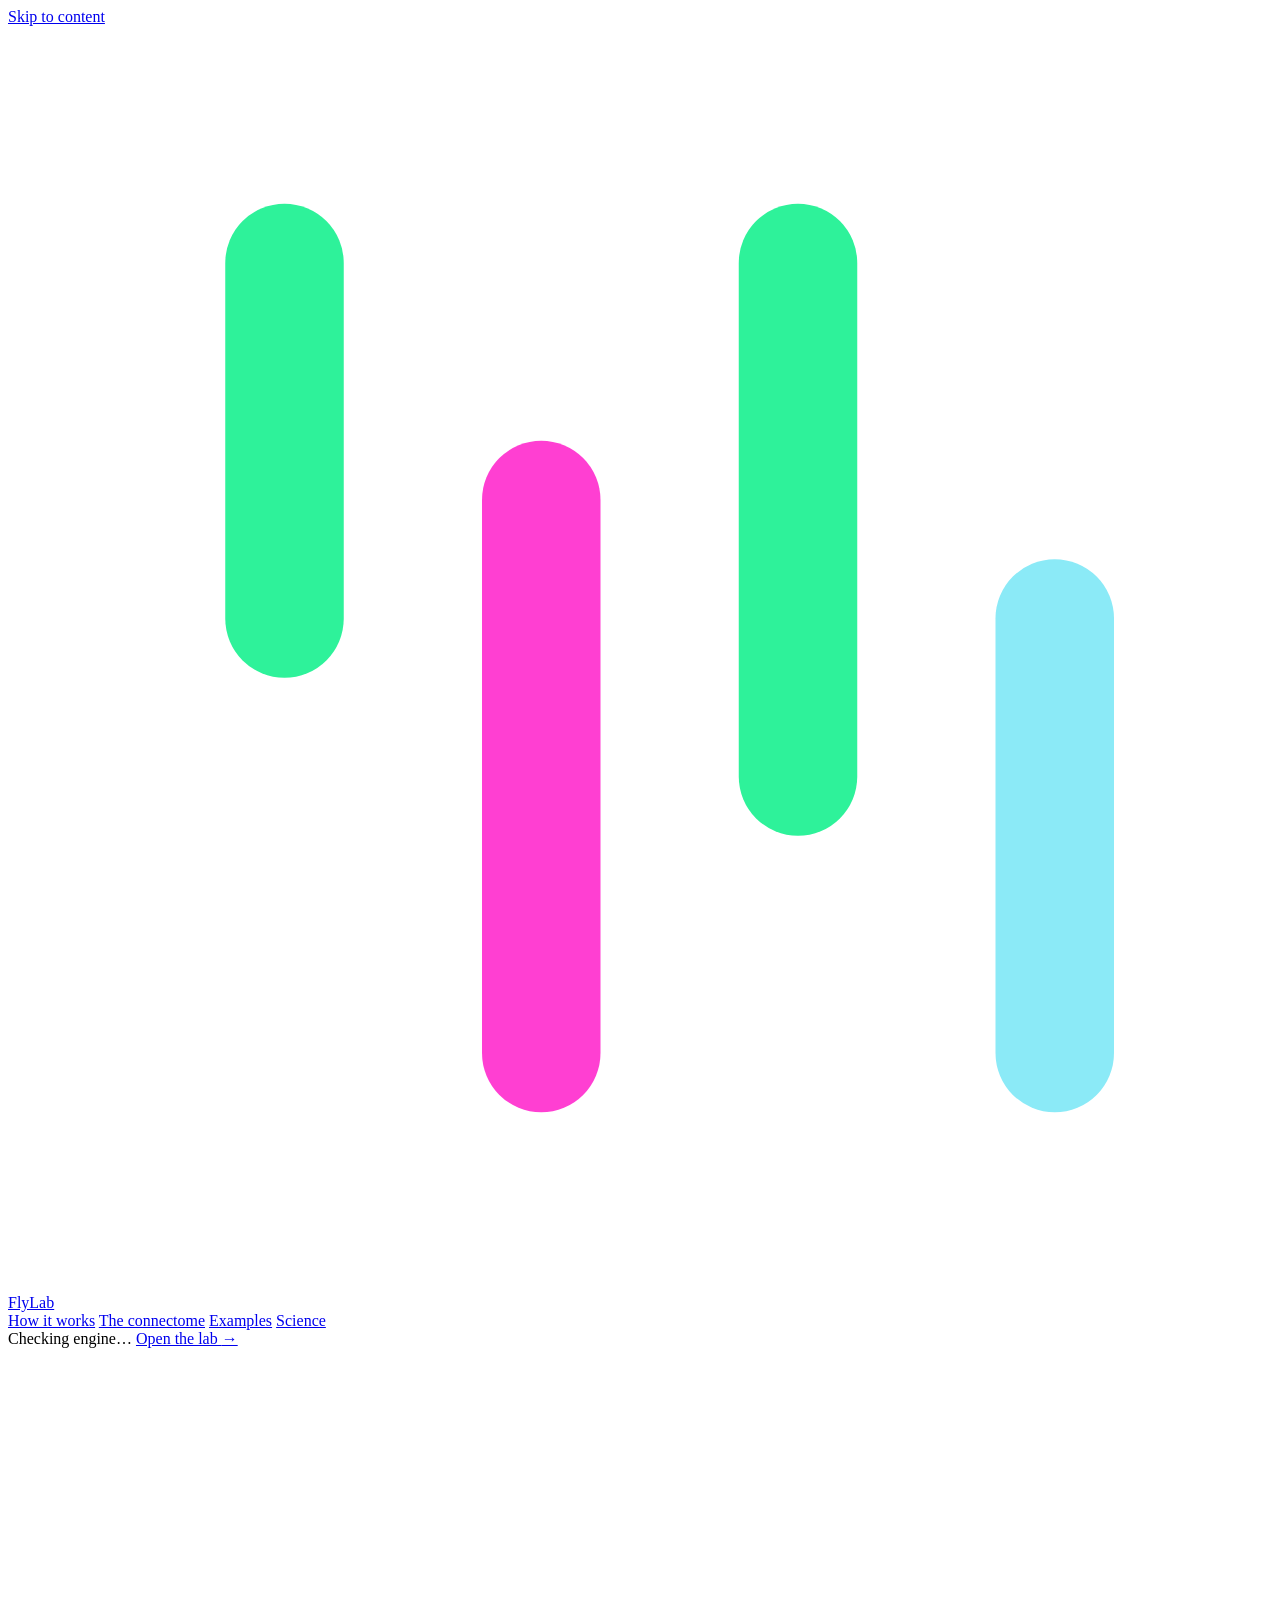
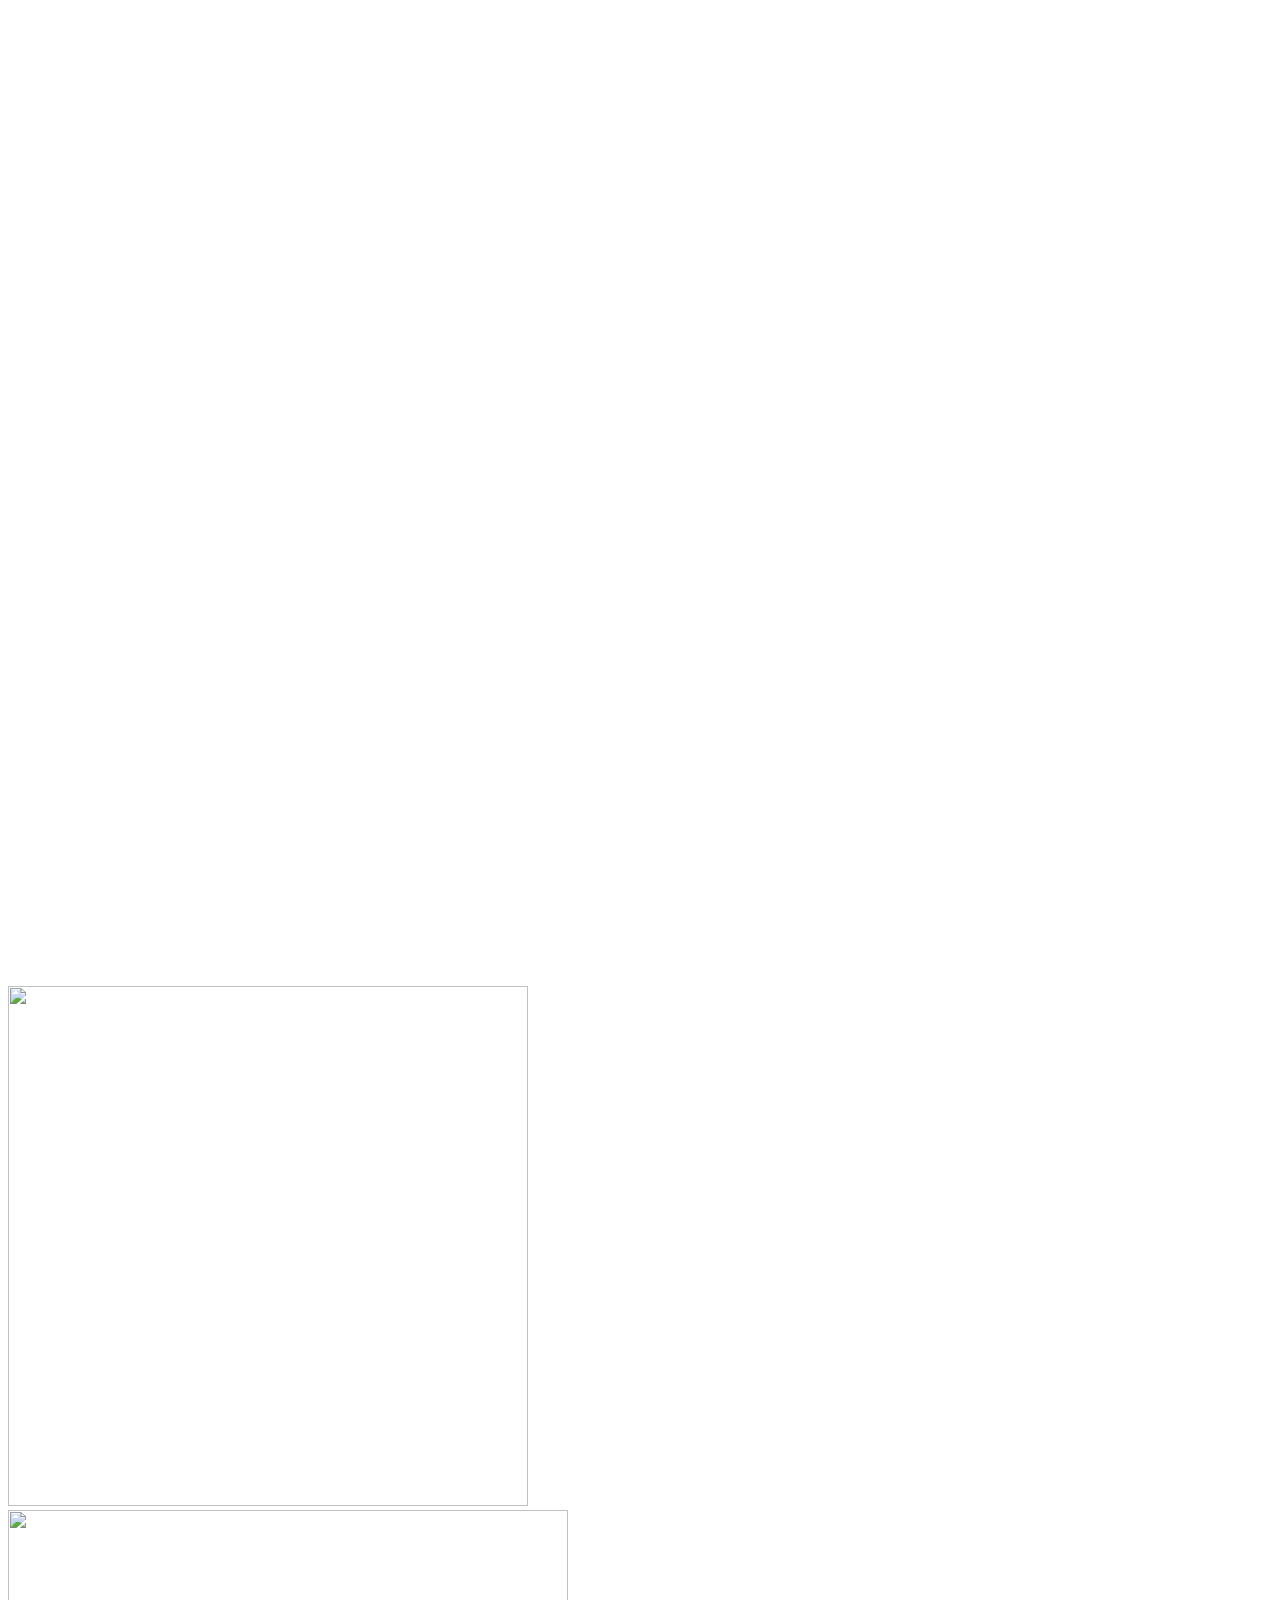
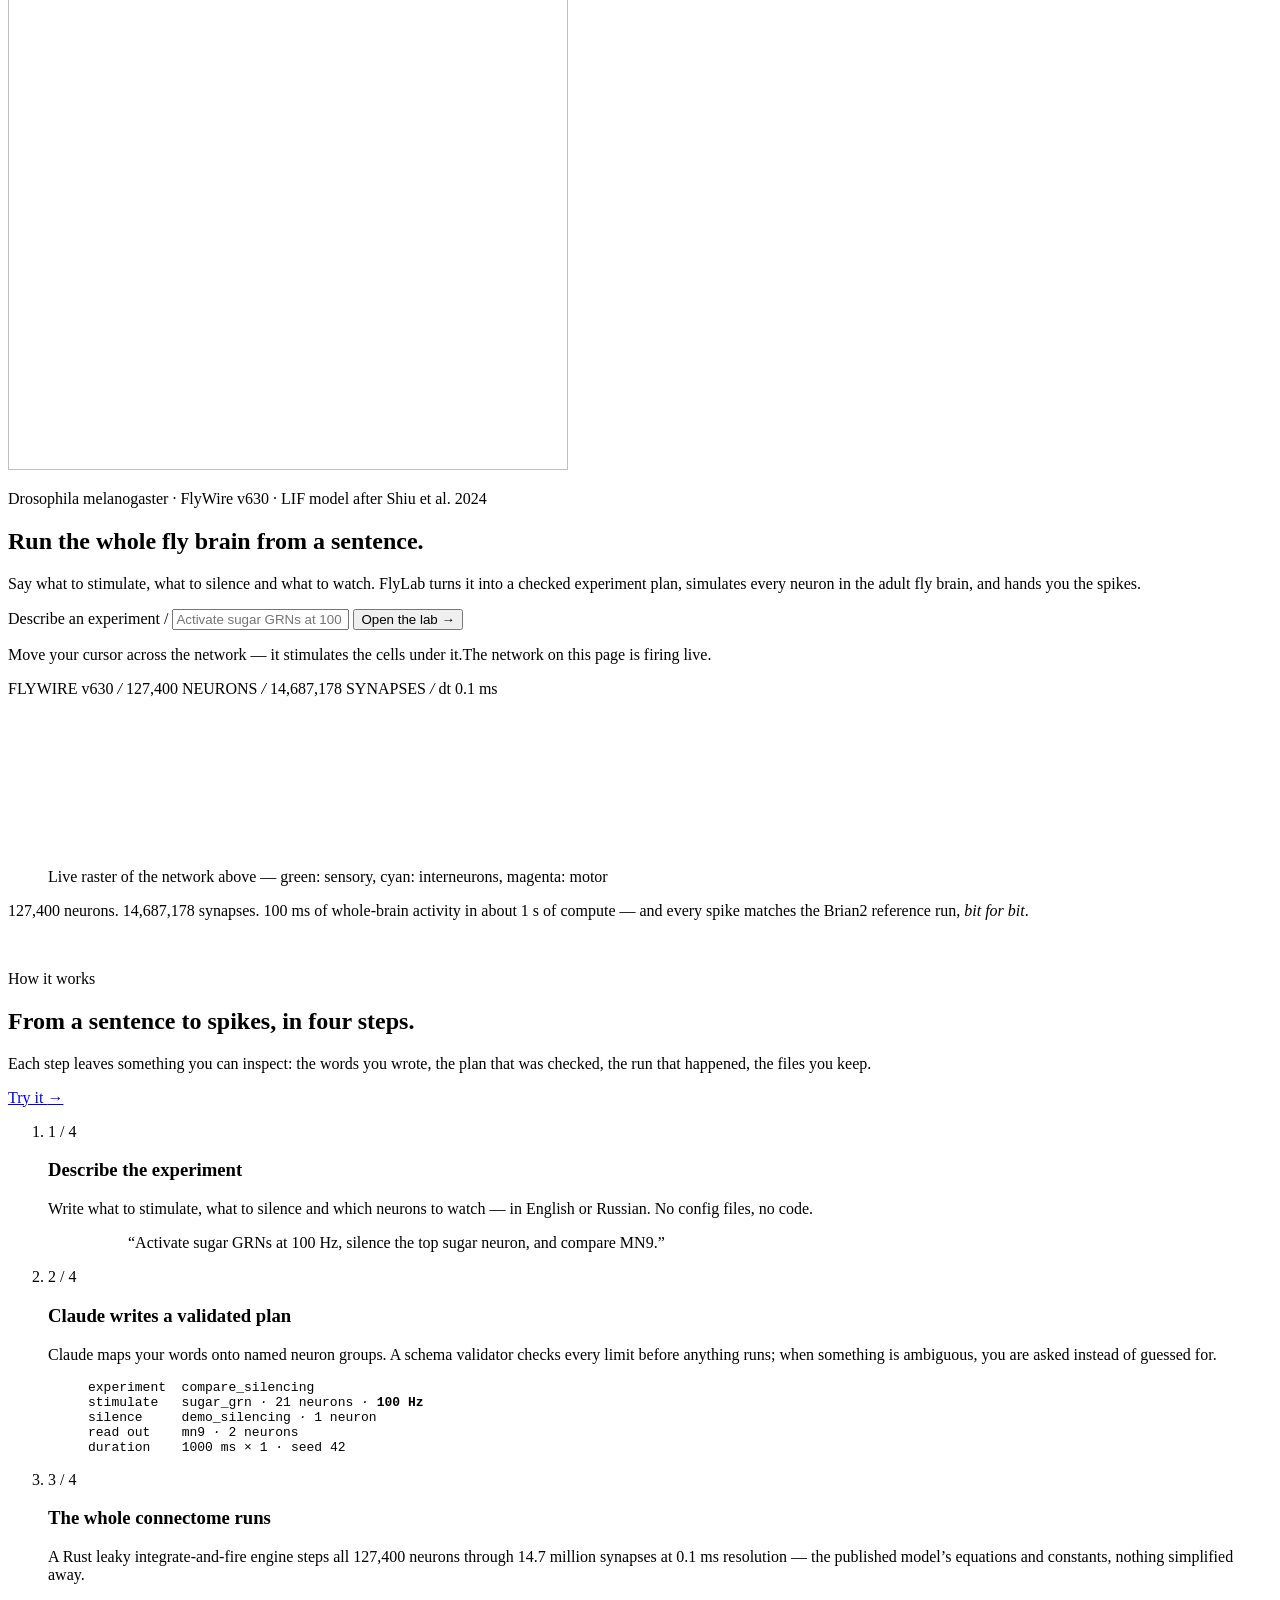
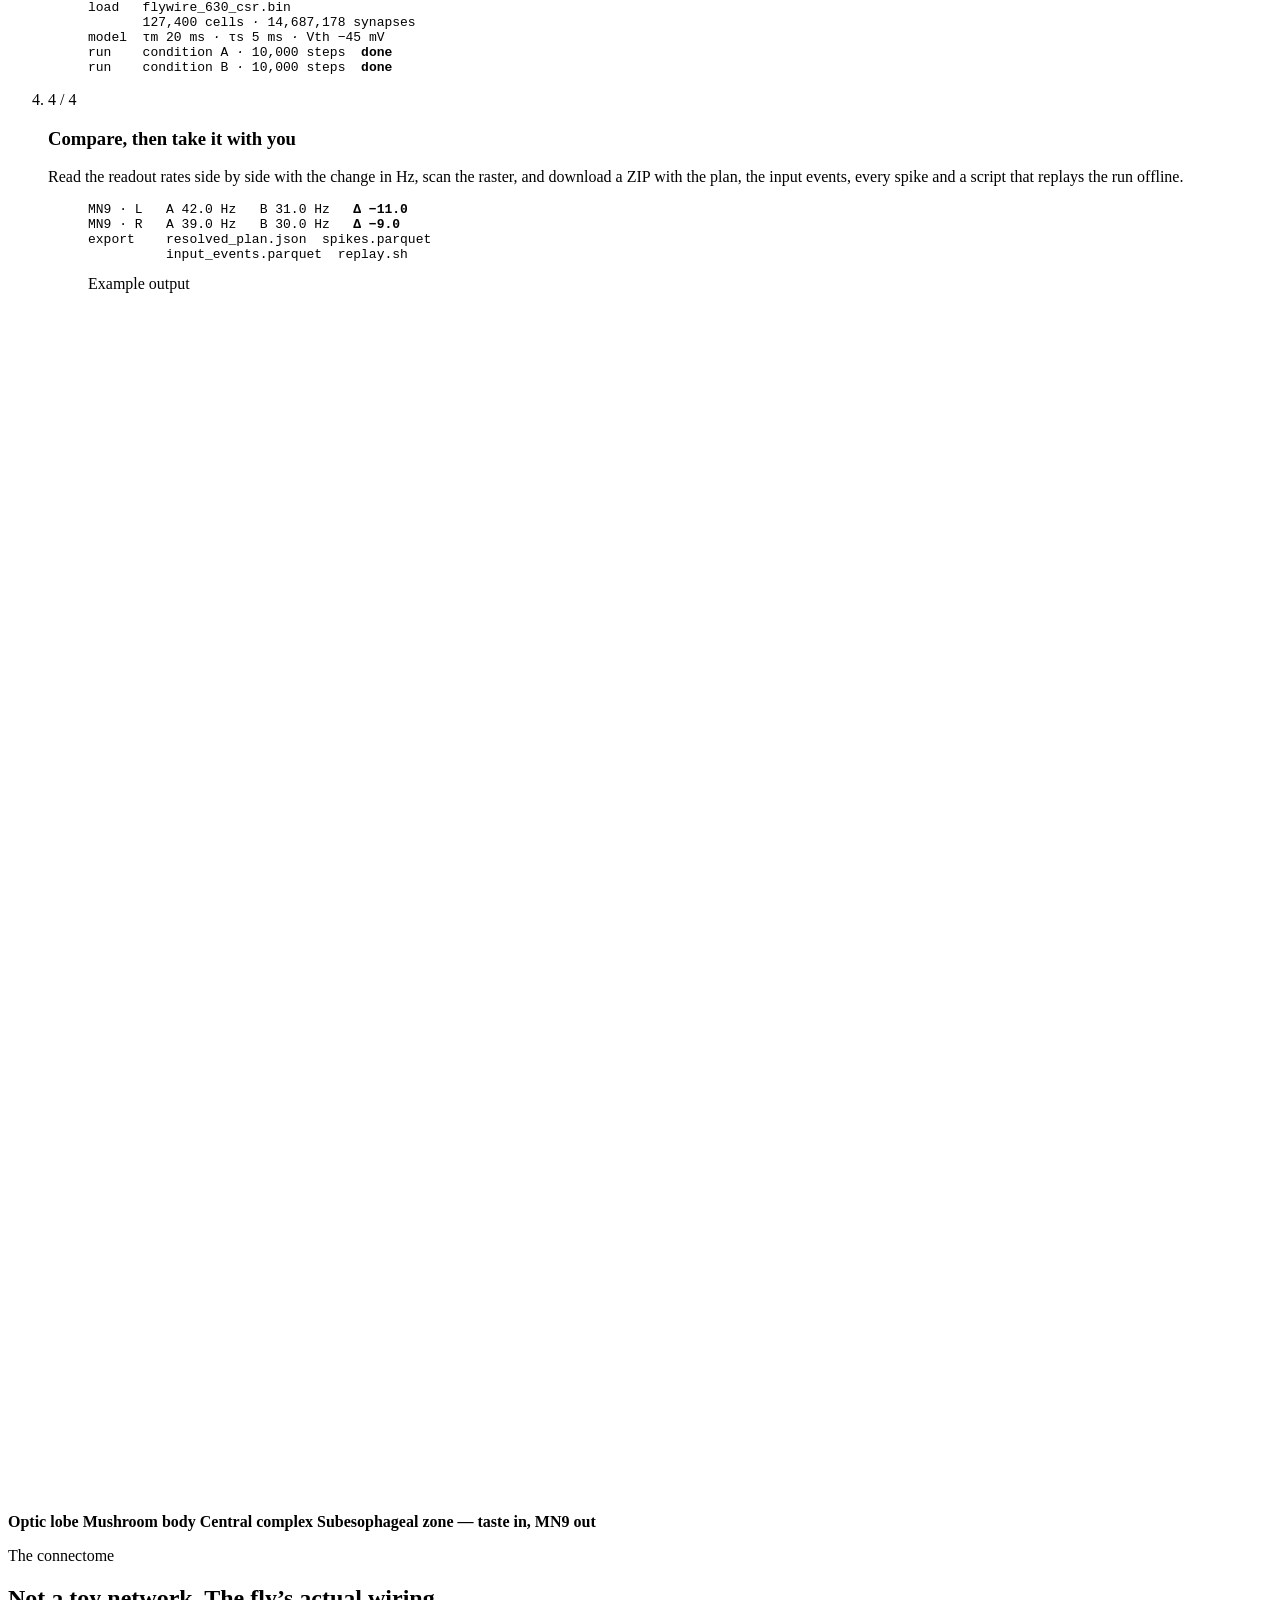
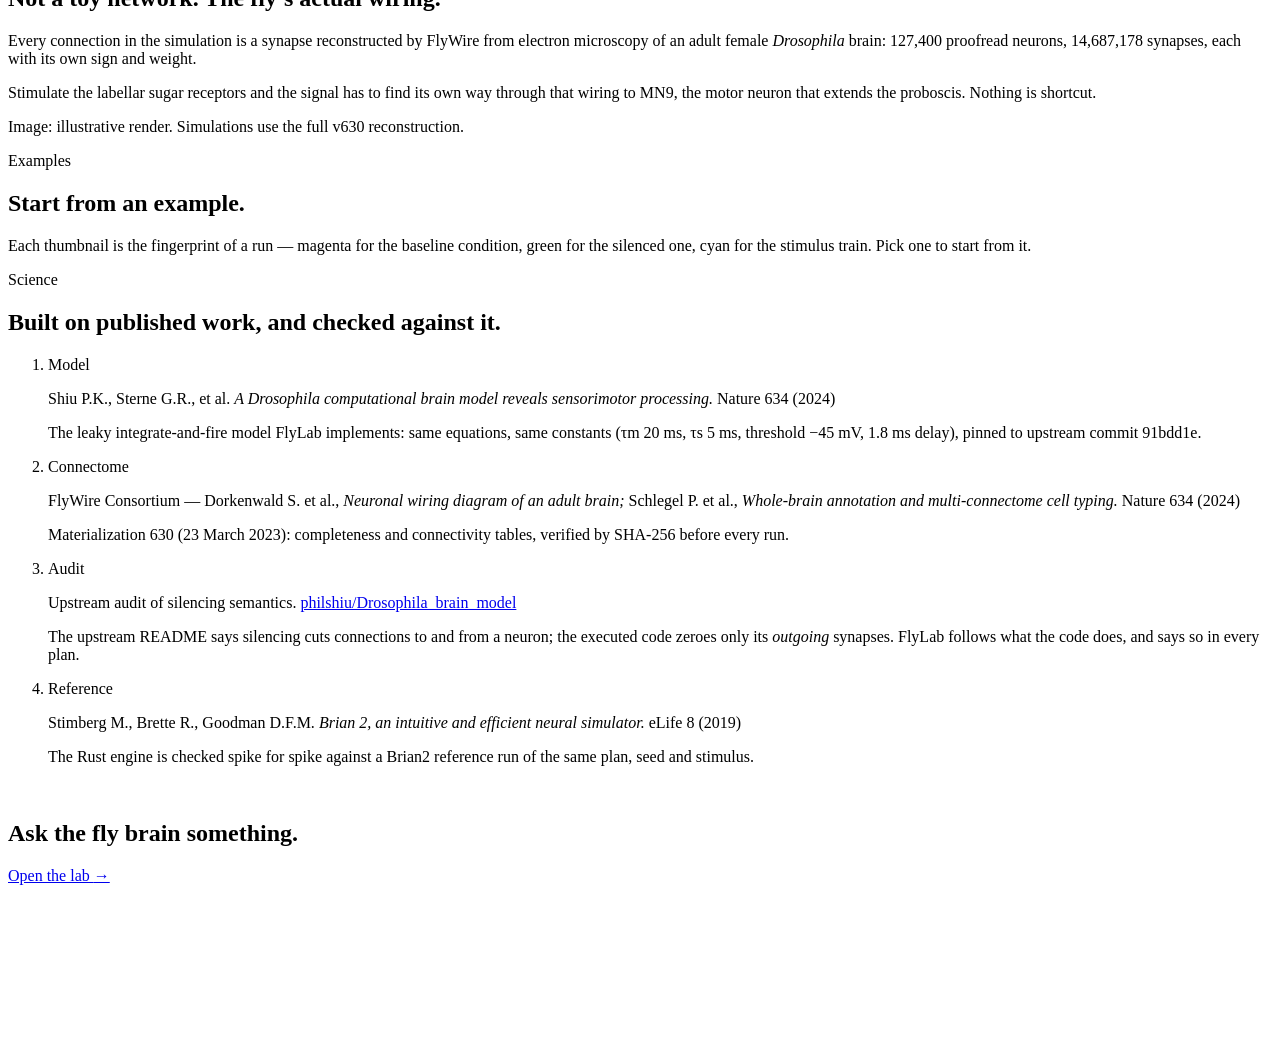
==== commit 89ce4479: "feat(web): motion design system across landing and app Shared motion tokens (durations, easings, sta" ====
--- a/web/templates/index.html
+++ b/web/templates/index.html
@@ -13,8 +13,12 @@
   <link rel="stylesheet" href="https://fonts.googleapis.com/css2?family=Archivo:ital,wdth,wght@0,62..125,100..900;1,62..125,100..900&family=Hanken+Grotesk:ital,wght@0,400..700;1,400&family=Martian+Mono:wdth,wght@75..112.5,100..800&display=swap">
   <link rel="preload" as="image" href="/static/img/hero-far.jpg" media="(min-width: 761px)">
   <link rel="preload" as="image" href="/static/img/hero-far-960.jpg" media="(max-width: 760px)">
-  <link rel="stylesheet" href="/static/css/style.css">
-  <link rel="stylesheet" href="/static/css/landing.css">
+  <link rel="stylesheet" href="/static/css/style.css?v=motion2">
+  <link rel="stylesheet" href="/static/css/landing.css?v=motion2">
+  <!-- Motion flags before first paint: .mo = motion allowed, .intro = play the hero entrance.
+       Scroll-reveal "before" states additionally need html.reveal-armed, which only landing.js sets
+       once its observer exists: if the module fails, nothing stays hidden. -->
+  <script>(function(d){d.classList.add("js");if(!window.matchMedia("(prefers-reduced-motion: reduce)").matches){d.classList.add("mo","intro");}})(document.documentElement);</script>
 </head>
 <body class="landing">
   <a class="skip" href="#main">Skip to content</a>
@@ -58,14 +62,14 @@
 
       <div class="hero-copy">
         <p class="eyebrow hero-eyebrow">Drosophila melanogaster &middot; FlyWire v630 &middot; LIF model after Shiu et&nbsp;al.&nbsp;2024</p>
-        <h1 class="display hero-title" id="hero-title">Run the whole fly&nbsp;brain from a&nbsp;<span class="tick-underline">sentence</span>.</h1>
+        <h1 class="display hero-title" id="hero-title" aria-label="Run the whole fly brain from a sentence."><span class="lm" aria-hidden="true"><span class="li">Run</span></span> <span class="lm" aria-hidden="true"><span class="li">the</span></span> <span class="lm" aria-hidden="true"><span class="li">whole</span></span> <span class="lm" aria-hidden="true"><span class="li">fly&nbsp;brain</span></span> <span class="lm" aria-hidden="true"><span class="li">from</span></span> <span class="lm" aria-hidden="true"><span class="li">a&nbsp;<span class="tick-underline">sentence</span>.</span></span></h1>
         <p class="lede">Say what to stimulate, what to silence and what to watch. FlyLab turns it into a checked experiment plan, simulates every neuron in the adult fly brain, and hands you the spikes.</p>
 
         <form class="teaser" id="teaser" action="/app" method="get">
           <label class="sr-only" for="teaser-input">Describe an experiment</label>
           <span class="teaser-mark" aria-hidden="true">/</span>
           <input id="teaser-input" name="p" type="text" autocomplete="off" maxlength="4000" placeholder="Activate sugar GRNs at 100 Hz and read out MN9">
-          <button class="btn btn-primary" type="submit">Open the lab <span class="arrow" aria-hidden="true">→</span></button>
+          <button class="btn btn-primary" type="submit" data-magnetic="6">Open the lab <span class="arrow" aria-hidden="true">→</span></button>
         </form>
         <p class="hint mono"><span class="hint-dot" aria-hidden="true"></span><span class="hint-pointer">Move your cursor across the network — it stimulates the cells under it.</span><span class="hint-touch">The network on this page is firing live.</span></p>
       </div>
@@ -82,8 +86,8 @@
     <!-- ============ STATEMENT ============ -->
     <section class="statement" aria-label="What FlyLab simulates">
       <p class="statement-text reveal">
-        <span class="num">127,400</span> neurons. <span class="num">14,687,178</span> synapses.
-        <span class="num">100&nbsp;ms</span> of whole-brain activity in about <span class="num">1&nbsp;s</span> of compute &mdash;
+        <span class="num" data-count>127,400</span> neurons. <span class="num" data-count>14,687,178</span> synapses.
+        <span class="num" data-count>100&nbsp;ms</span> of whole-brain activity in about <span class="num">1&nbsp;s</span> of compute &mdash;
         and every spike matches the Brian2 reference run, <em>bit for bit</em>.
       </p>
     </section>
@@ -93,10 +97,10 @@
       <div class="how-texture" aria-hidden="true"><img src="/static/img/spike-texture.jpg" alt="" loading="lazy" decoding="async" data-optional></div>
       <div class="how-grid">
         <div class="how-head">
-          <p class="eyebrow">How it works</p>
+          <p class="eyebrow reveal">How it works</p>
           <h2 class="display h2" id="how-title">From a sentence to spikes, in four&nbsp;steps.</h2>
-          <p class="muted-p">Each step leaves something you can inspect: the words you wrote, the plan that was checked, the run that happened, the files you keep.</p>
-          <a class="btn" href="/app">Try it <span class="arrow" aria-hidden="true">→</span></a>
+          <p class="muted-p reveal">Each step leaves something you can inspect: the words you wrote, the plan that was checked, the run that happened, the files you keep.</p>
+          <a class="btn reveal" href="/app">Try it <span class="arrow" aria-hidden="true">→</span></a>
         </div>
         <ol class="steps">
           <li class="step reveal">
@@ -150,22 +154,23 @@
             <img src="/static/img/fly-brain.jpg" alt="Illustrated render of the adult Drosophila brain: two optic lobes flanking the central brain" width="1600" height="1200" loading="lazy" decoding="async">
           </picture>
           <div class="brain-notes" id="brain-notes" aria-hidden="true">
-          <span class="note note-ol" style="--x:9%; --y:50%"><i></i><b>Optic lobe</b></span>
-          <span class="note note-mb" style="--x:31%; --y:25%"><i></i><b>Mushroom body</b></span>
-          <span class="note note-cx" style="--x:50%; --y:40%"><i></i><b>Central complex</b></span>
-          <span class="note note-sez" style="--x:50%; --y:83%"><i></i><b>Subesophageal zone<span class="note-long">&nbsp;— taste in, MN9 out</span></b></span>
+          <span class="sez-glow"></span>
+          <span class="note note-ol" style="--x:9%; --y:50%; --i:0"><i></i><b>Optic lobe</b></span>
+          <span class="note note-mb" style="--x:31%; --y:25%; --i:1"><i></i><b>Mushroom body</b></span>
+          <span class="note note-cx" style="--x:50%; --y:40%; --i:2"><i></i><b>Central complex</b></span>
+          <span class="note note-sez" style="--x:50%; --y:83%; --i:3"><i></i><b>Subesophageal zone<span class="note-long">&nbsp;— taste in, MN9 out</span></b></span>
           </div>
         </div>
       </div>
       <div class="brain-copy">
         <div class="brain-copy-head">
-          <p class="eyebrow">The connectome</p>
+          <p class="eyebrow reveal">The connectome</p>
           <h2 class="display h2" id="brain-title">Not a toy network. The fly’s actual wiring.</h2>
         </div>
         <div class="brain-copy-body">
-        <p>Every connection in the simulation is a synapse reconstructed by FlyWire from electron microscopy of an adult female <em>Drosophila</em> brain: 127,400 proofread neurons, 14,687,178 synapses, each with its own sign and weight.</p>
-        <p>Stimulate the labellar sugar receptors and the signal has to find its own way through that wiring to MN9, the motor neuron that extends the proboscis. Nothing is shortcut.</p>
-        <p class="caption mono">Image: illustrative render. Simulations use the full v630 reconstruction.</p>
+        <p class="reveal">Every connection in the simulation is a synapse reconstructed by FlyWire from electron microscopy of an adult female <em>Drosophila</em> brain: 127,400 proofread neurons, 14,687,178 synapses, each with its own sign and weight.</p>
+        <p class="reveal">Stimulate the labellar sugar receptors and the signal has to find its own way through that wiring to MN9, the motor neuron that extends the proboscis. Nothing is shortcut.</p>
+        <p class="caption mono reveal">Image: illustrative render. Simulations use the full v630 reconstruction.</p>
         </div>
       </div>
     </section>
@@ -174,18 +179,26 @@
     <section class="examples" id="examples" aria-labelledby="examples-title">
       <div class="examples-head">
         <div>
-          <p class="eyebrow">Examples</p>
+          <p class="eyebrow reveal">Examples</p>
           <h2 class="display h2" id="examples-title">Start from an example.</h2>
         </div>
-        <p class="muted-p">Each thumbnail is the fingerprint of a run — magenta for the baseline condition, green for the silenced one, cyan for the stimulus train. Pick one to start from it.</p>
-      </div>
-      <div class="strip" id="strip" role="group" aria-label="Example experiments"></div>
+        <p class="muted-p reveal">Each thumbnail is the fingerprint of a run — magenta for the baseline condition, green for the silenced one, cyan for the stimulus train. Pick one to start from it.</p>
+      </div>
+      <div class="strip" id="strip" role="group" aria-label="Example experiments">
+        <noscript>
+          <p class="strip-noscript">The example gallery needs JavaScript. Start from one of these instead:
+            <a href="/app#/new?p=Activate%20sugar%20GRNs%20at%20100%20Hz%20and%20read%20out%20MN9">Activate sugar GRNs at 100 Hz and read out MN9</a>
+            <a href="/app#/new?p=Compare%20bitter%20GRN%20activation%20with%20and%20without%20silencing%20the%20top%20sugar%20neuron">Compare bitter GRN activation with and without silencing the top sugar neuron</a>
+            <a href="/app#/new?p=Ir94e%20neurons%20at%2080%20Hz%20for%20500%20ms%2C%20three%20repeats">Ir94e neurons at 80 Hz for 500 ms, three repeats</a>
+          </p>
+        </noscript>
+      </div>
     </section>
 
     <!-- ============ SCIENCE ============ -->
     <section class="science" id="science" aria-labelledby="science-title">
       <div class="science-head">
-        <p class="eyebrow">Science</p>
+        <p class="eyebrow reveal">Science</p>
         <h2 class="display h2" id="science-title">Built on published work, and checked against it.</h2>
       </div>
       <ol class="refs">
@@ -216,7 +229,7 @@
     <section class="cta" aria-labelledby="cta-title">
       <div class="cta-bg" aria-hidden="true"><img src="/static/img/spike-texture.jpg" alt="" loading="lazy" decoding="async" data-optional></div>
       <h2 class="display cta-title" id="cta-title">Ask the fly brain something.</h2>
-      <a class="btn btn-primary cta-btn" href="/app">Open the lab <span class="arrow" aria-hidden="true">→</span></a>
+      <a class="btn btn-primary cta-btn reveal" href="/app" data-magnetic="12">Open the lab <span class="arrow" aria-hidden="true">→</span></a>
     </section>
   </main>
 
@@ -234,6 +247,6 @@
     </nav>
   </footer>
 
-  <script type="module" src="/static/js/landing.js"></script>
+  <script type="module" src="/static/js/landing.js?v=motion2"></script>
 </body>
 </html>
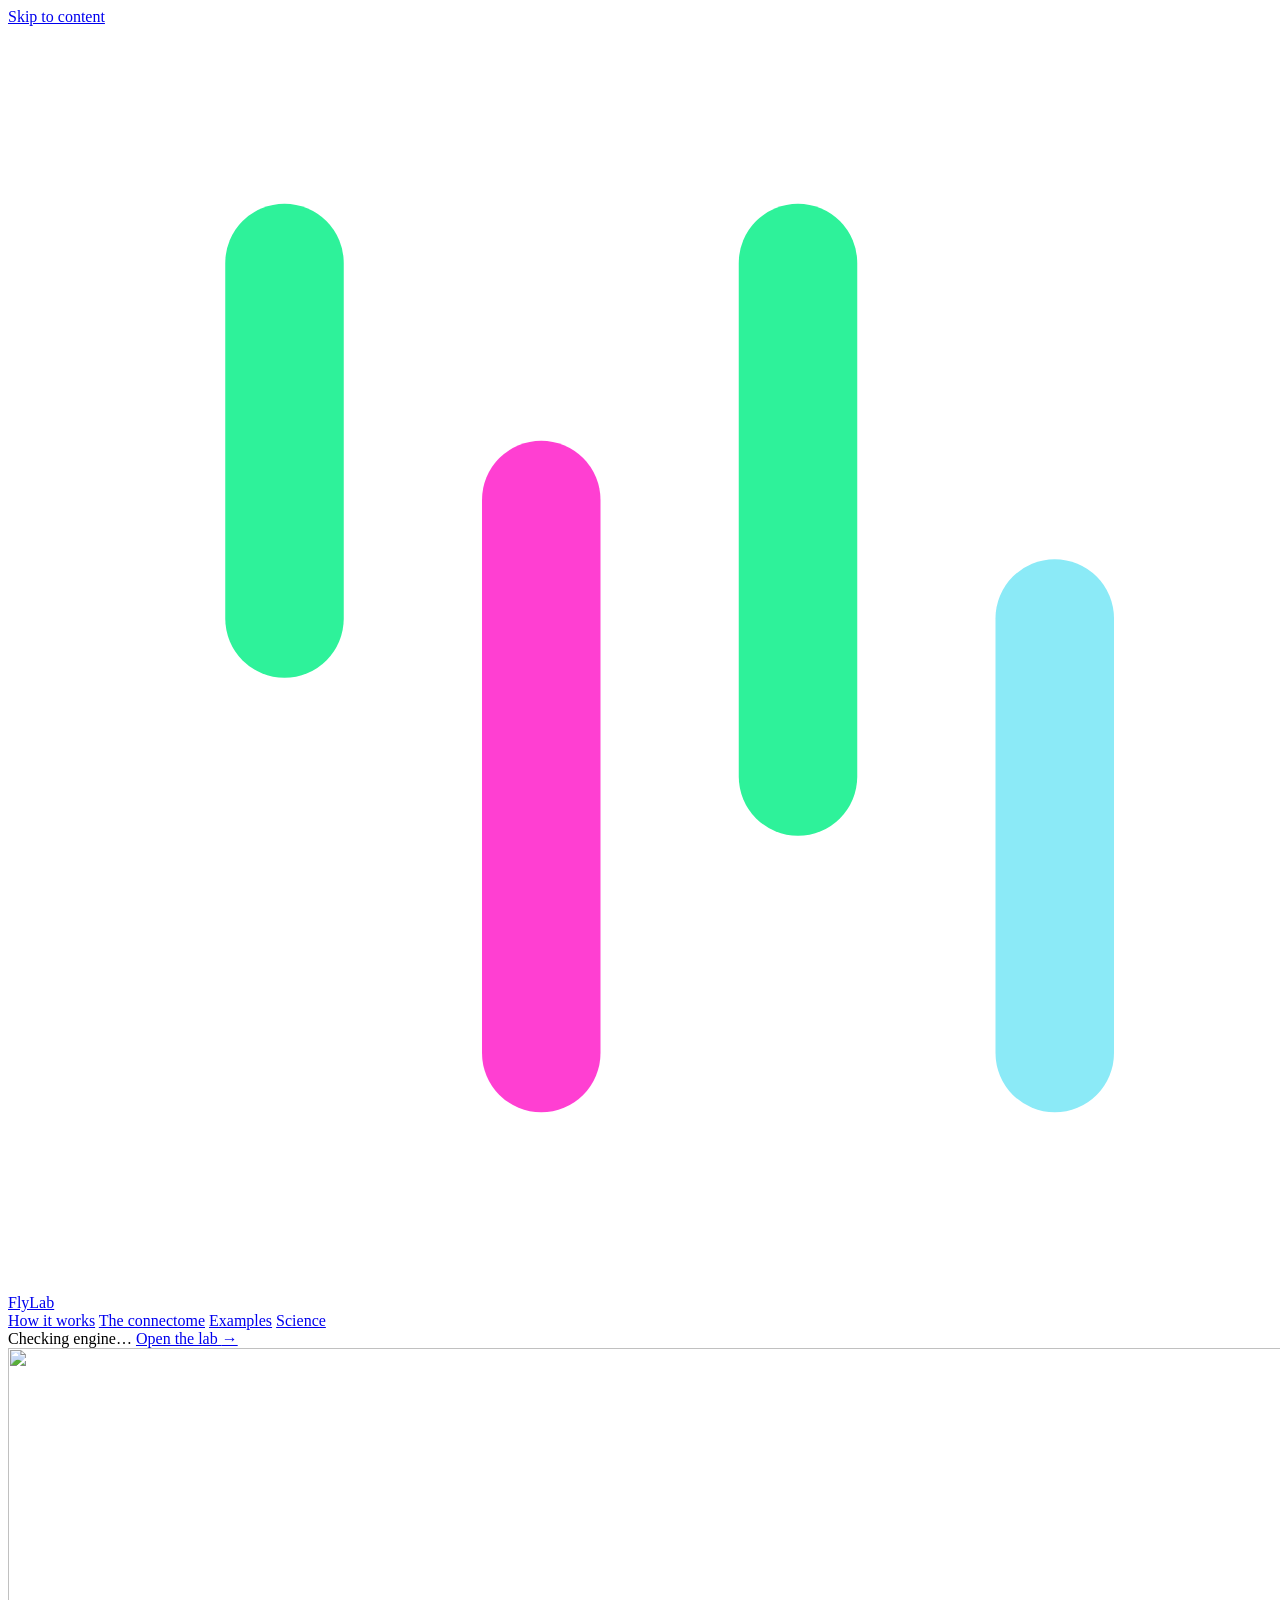
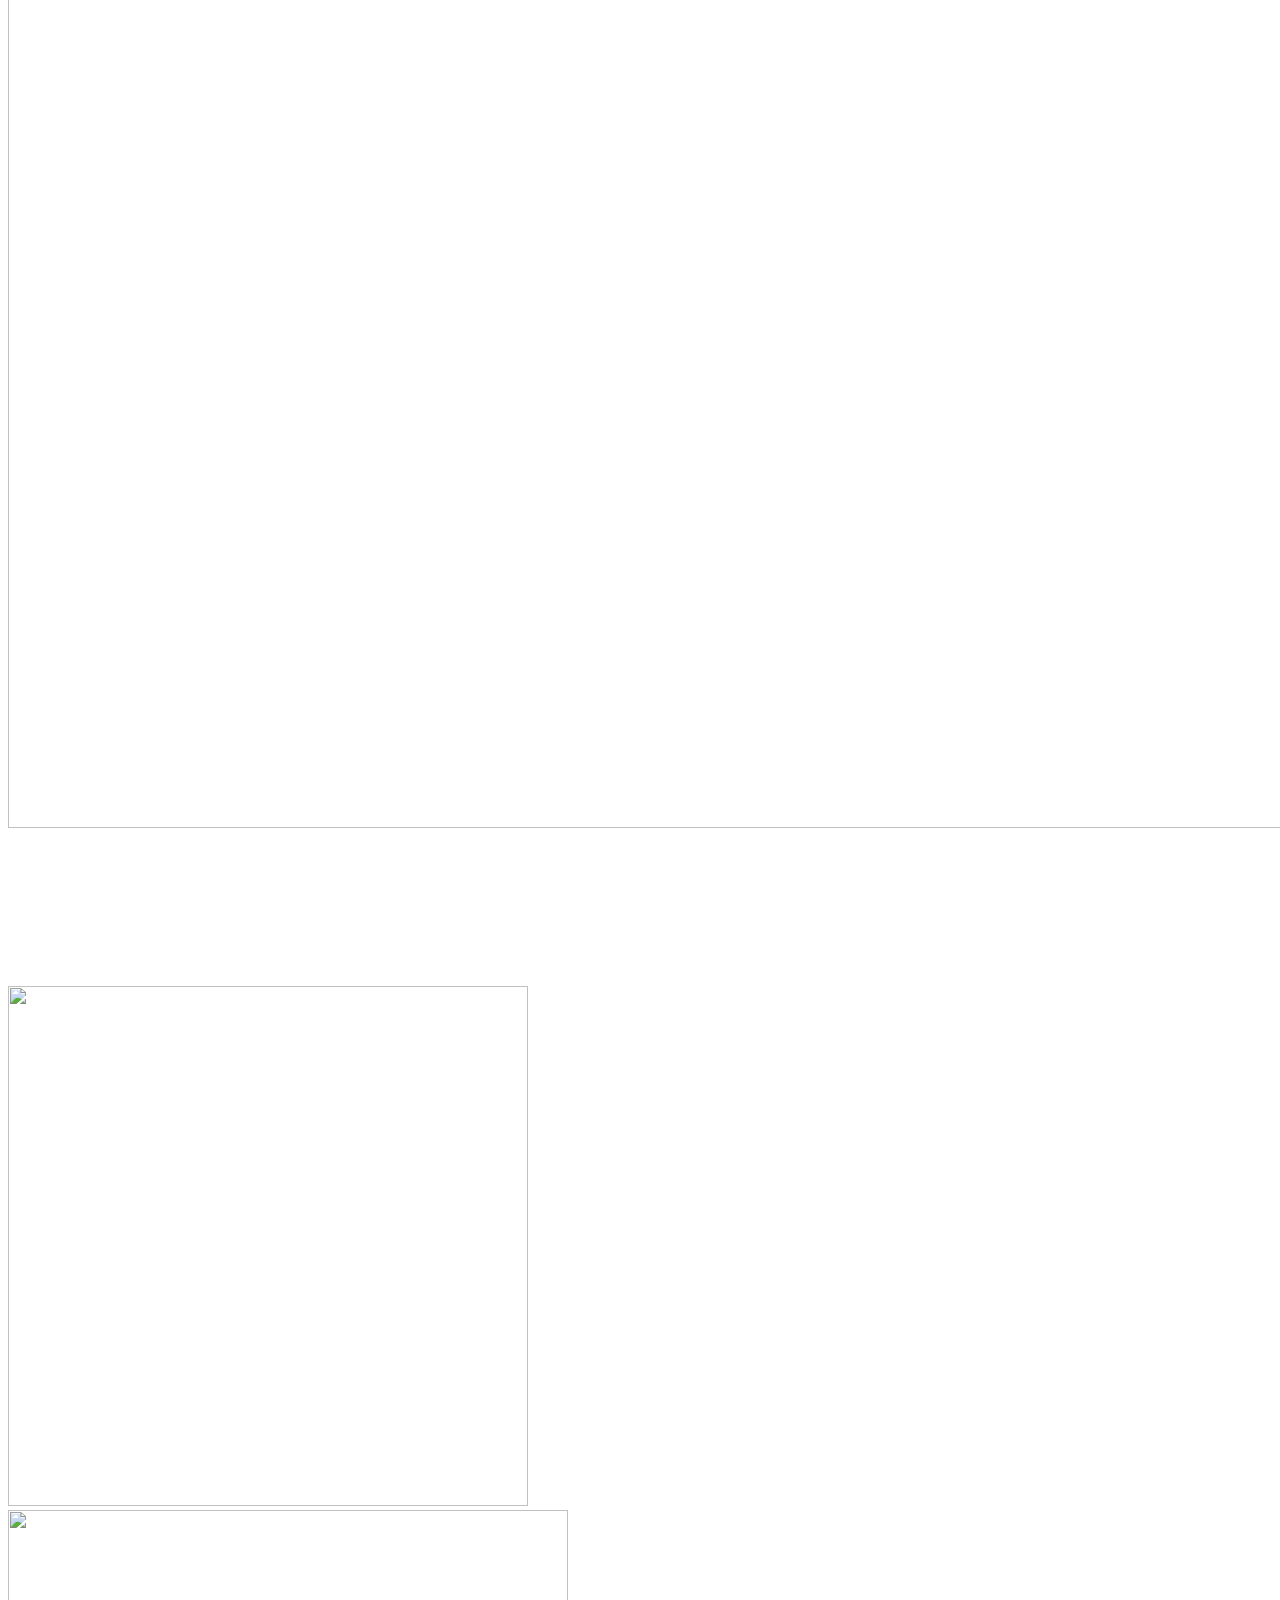
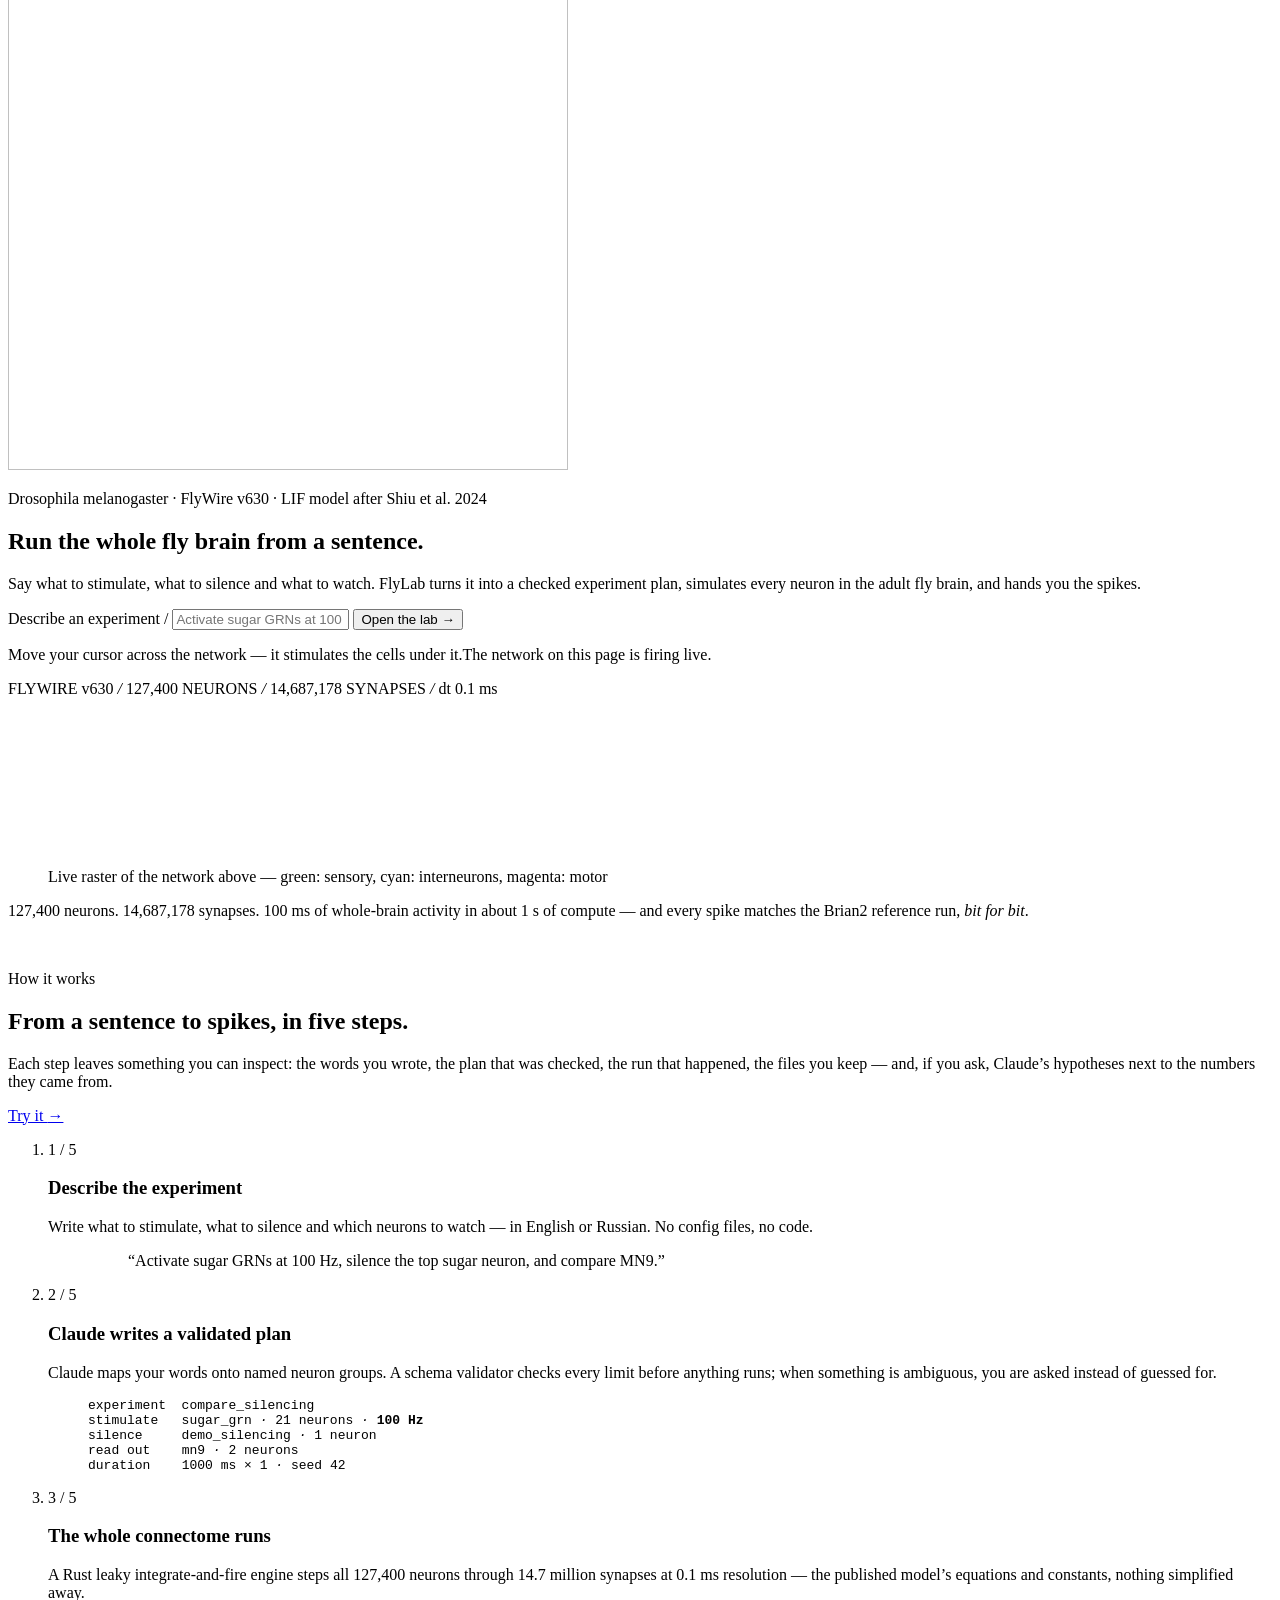
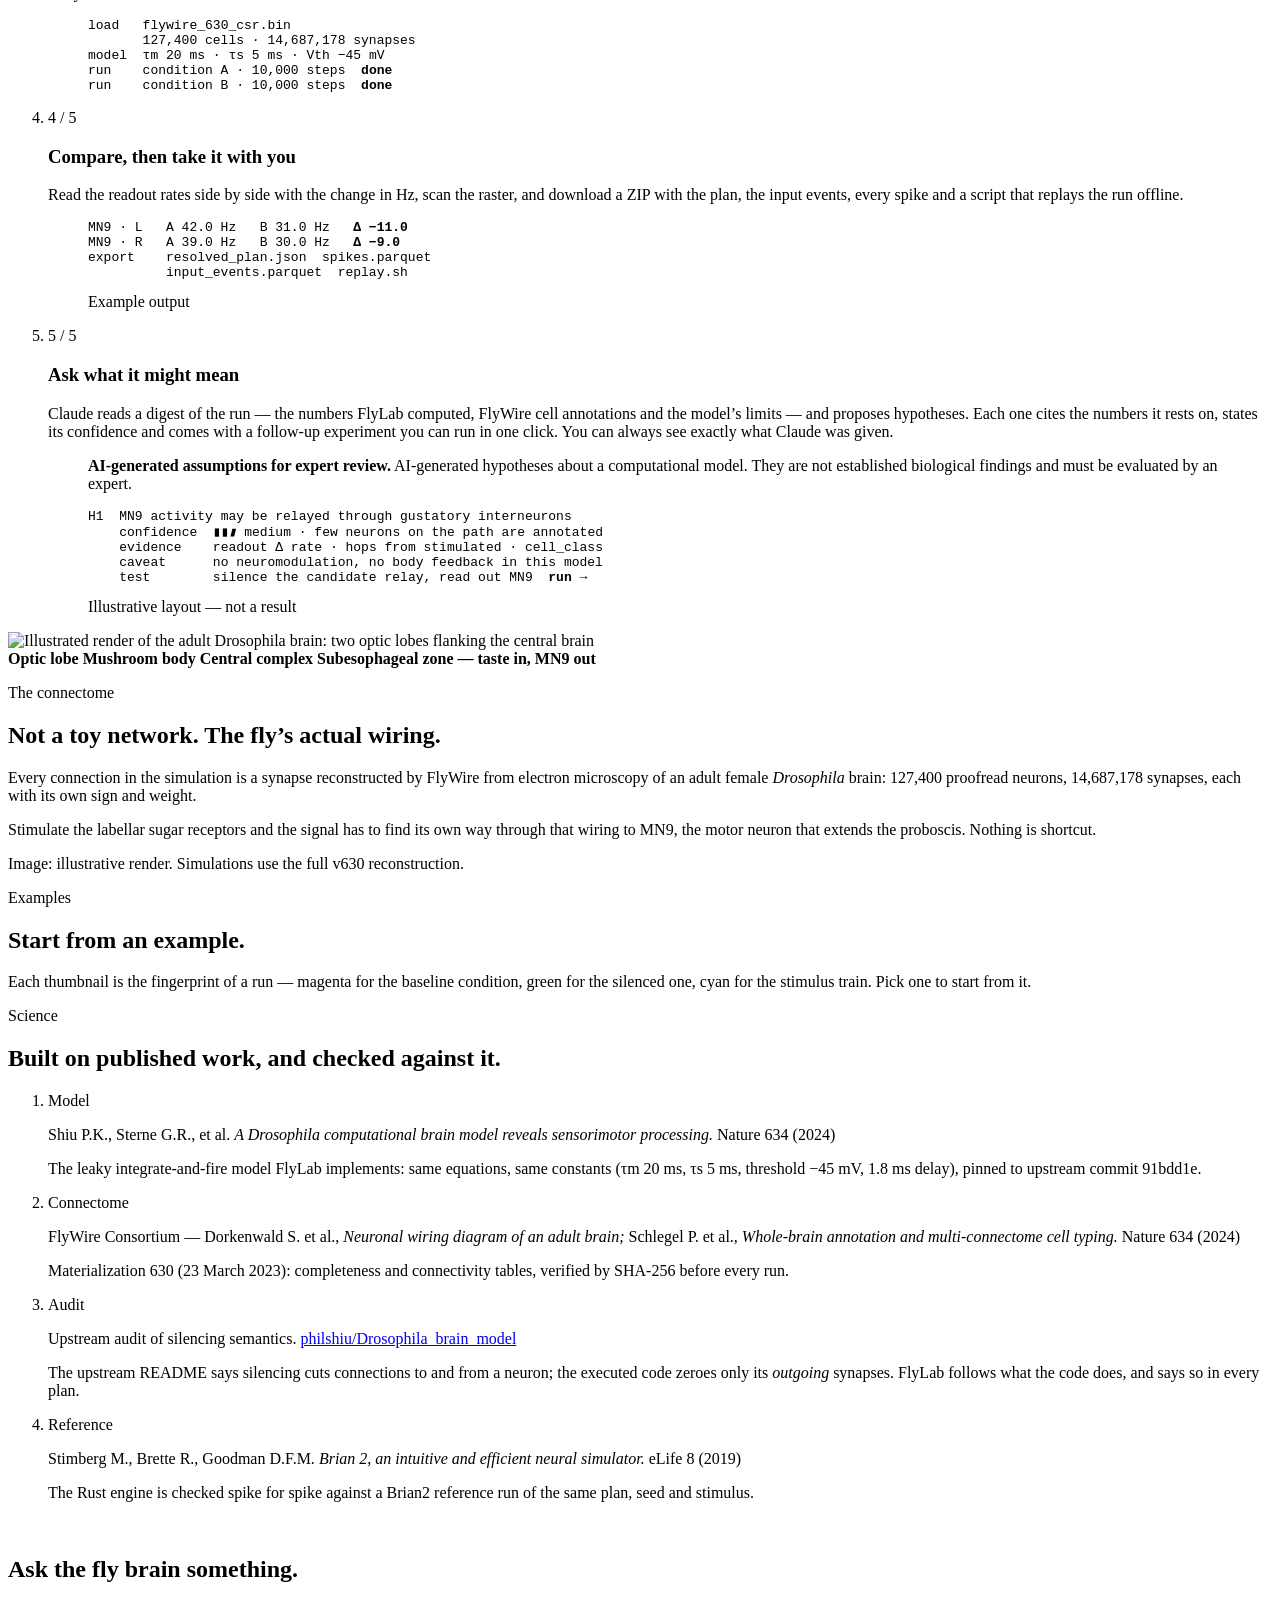
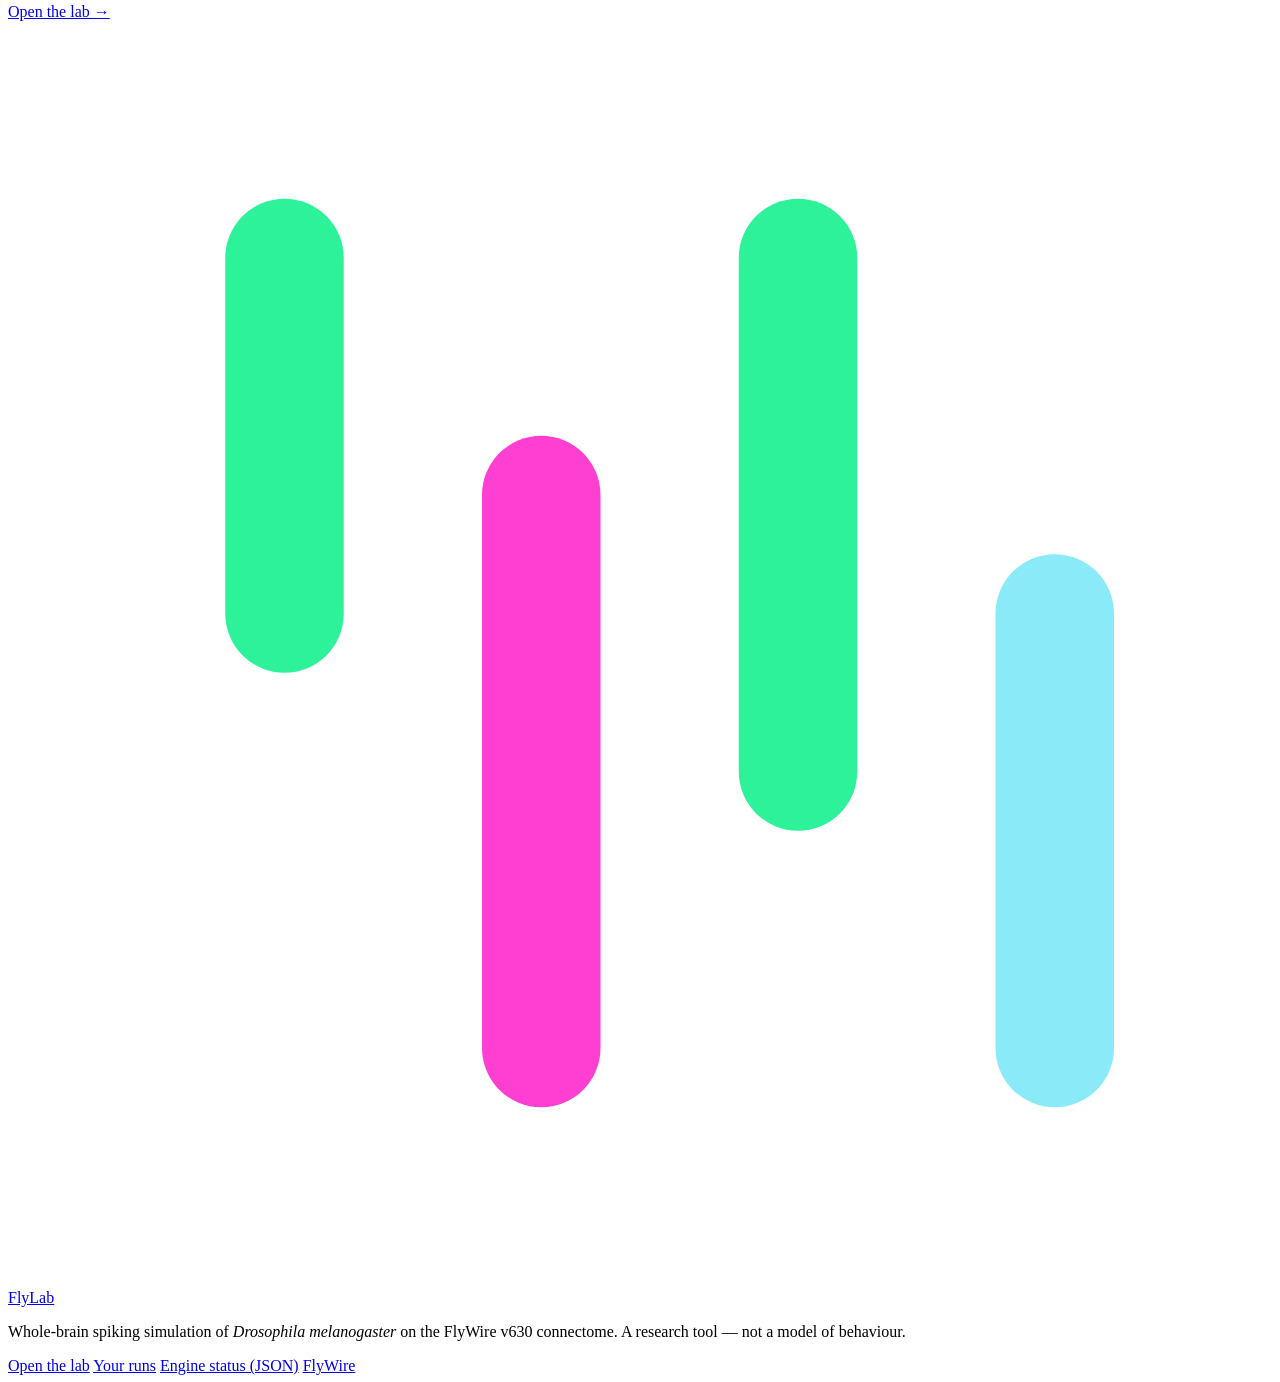
==== commit d1c92e7e: "feat: spikes → text AI hypotheses (v3), English-only examples - Neuron annotations (Schlegel et al. " ====
--- a/web/templates/index.html
+++ b/web/templates/index.html
@@ -13,8 +13,8 @@
   <link rel="stylesheet" href="https://fonts.googleapis.com/css2?family=Archivo:ital,wdth,wght@0,62..125,100..900;1,62..125,100..900&family=Hanken+Grotesk:ital,wght@0,400..700;1,400&family=Martian+Mono:wdth,wght@75..112.5,100..800&display=swap">
   <link rel="preload" as="image" href="/static/img/hero-far.jpg" media="(min-width: 761px)">
   <link rel="preload" as="image" href="/static/img/hero-far-960.jpg" media="(max-width: 760px)">
-  <link rel="stylesheet" href="/static/css/style.css?v=motion2">
-  <link rel="stylesheet" href="/static/css/landing.css?v=motion2">
+  <link rel="stylesheet" href="/static/css/style.css?v=v3en">
+  <link rel="stylesheet" href="/static/css/landing.css?v=v3en">
   <!-- Motion flags before first paint: .mo = motion allowed, .intro = play the hero entrance.
        Scroll-reveal "before" states additionally need html.reveal-armed, which only landing.js sets
        once its observer exists: if the module fails, nothing stays hidden. -->
@@ -98,13 +98,13 @@
       <div class="how-grid">
         <div class="how-head">
           <p class="eyebrow reveal">How it works</p>
-          <h2 class="display h2" id="how-title">From a sentence to spikes, in four&nbsp;steps.</h2>
-          <p class="muted-p reveal">Each step leaves something you can inspect: the words you wrote, the plan that was checked, the run that happened, the files you keep.</p>
+          <h2 class="display h2" id="how-title">From a sentence to spikes, in five&nbsp;steps.</h2>
+          <p class="muted-p reveal">Each step leaves something you can inspect: the words you wrote, the plan that was checked, the run that happened, the files you keep — and, if you ask, Claude’s hypotheses next to the numbers they came from.</p>
           <a class="btn reveal" href="/app">Try it <span class="arrow" aria-hidden="true">→</span></a>
         </div>
         <ol class="steps">
           <li class="step reveal">
-            <p class="step-n mono">1 / 4</p>
+            <p class="step-n mono">1 / 5</p>
             <h3>Describe the experiment</h3>
             <p>Write what to stimulate, what to silence and which neurons to watch — in English or Russian. No config files, no code.</p>
             <figure class="artifact artifact-quote">
@@ -112,7 +112,7 @@
             </figure>
           </li>
           <li class="step reveal">
-            <p class="step-n mono">2 / 4</p>
+            <p class="step-n mono">2 / 5</p>
             <h3>Claude writes a validated plan</h3>
             <p>Claude maps your words onto named neuron groups. A schema validator checks every limit before anything runs; when something is ambiguous, you are asked instead of guessed for.</p>
             <figure class="artifact"><pre class="mono"><span class="k">experiment</span>  compare_silencing
@@ -122,7 +122,7 @@
 <span class="k">duration</span>    1000 ms <i>×</i> 1 <i>·</i> seed 42</pre></figure>
           </li>
           <li class="step reveal">
-            <p class="step-n mono">3 / 4</p>
+            <p class="step-n mono">3 / 5</p>
             <h3>The whole connectome runs</h3>
             <p>A Rust leaky integrate-and-fire engine steps all 127,400 neurons through 14.7 million synapses at 0.1&nbsp;ms resolution — the published model’s equations and constants, nothing simplified away.</p>
             <figure class="artifact"><pre class="mono"><span class="k">load</span>   flywire_630_csr.bin
@@ -132,7 +132,7 @@
 <span class="k">run</span>    condition B <i>·</i> 10,000 steps  <b class="g">done</b></pre></figure>
           </li>
           <li class="step reveal">
-            <p class="step-n mono">4 / 4</p>
+            <p class="step-n mono">4 / 5</p>
             <h3>Compare, then take it with you</h3>
             <p>Read the readout rates side by side with the change in Hz, scan the raster, and download a ZIP with the plan, the input events, every spike and a script that replays the run offline.</p>
             <figure class="artifact"><pre class="mono"><span class="k">MN9 · L</span>   A 42.0 Hz   B 31.0 Hz   <b class="m">Δ −11.0</b>
@@ -140,6 +140,20 @@
 <span class="k">export</span>    resolved_plan.json  spikes.parquet
           input_events.parquet  replay.sh</pre>
             <figcaption class="mono">Example output</figcaption></figure>
+          </li>
+          <li class="step step-ai reveal">
+            <p class="step-n mono">5 / 5</p>
+            <h3>Ask what it might mean</h3>
+            <p>Claude reads a digest of the run — the numbers FlyLab computed, FlyWire cell annotations and the model’s limits — and proposes hypotheses. Each one cites the numbers it rests on, states its confidence and comes with a follow-up experiment you can run in one click. You can always see exactly what Claude was given.</p>
+            <figure class="artifact artifact-hyp">
+              <p class="hyp-stamp"><b>AI-generated assumptions for expert review.</b> AI-generated hypotheses about a computational model. They are not established biological findings and must be evaluated by an expert.</p>
+              <pre class="mono"><span class="c">H1</span>  <span class="t">MN9 activity may be relayed through gustatory interneurons</span>
+    <span class="k">confidence</span>  <b class="c">▮▮</b><i>▮</i> medium <i>·</i> few neurons on the path are annotated
+    <span class="k">evidence</span>    readout Δ rate <i>·</i> hops from stimulated <i>·</i> cell_class
+    <span class="k">caveat</span>      no neuromodulation, no body feedback in this model
+    <span class="k">test</span>        silence the candidate relay, read out MN9  <b class="c">run →</b></pre>
+              <figcaption class="mono">Illustrative layout — not a result</figcaption>
+            </figure>
           </li>
         </ol>
       </div>
@@ -247,6 +261,6 @@
     </nav>
   </footer>
 
-  <script type="module" src="/static/js/landing.js?v=motion2"></script>
+  <script type="module" src="/static/js/landing.js?v=v3en"></script>
 </body>
 </html>
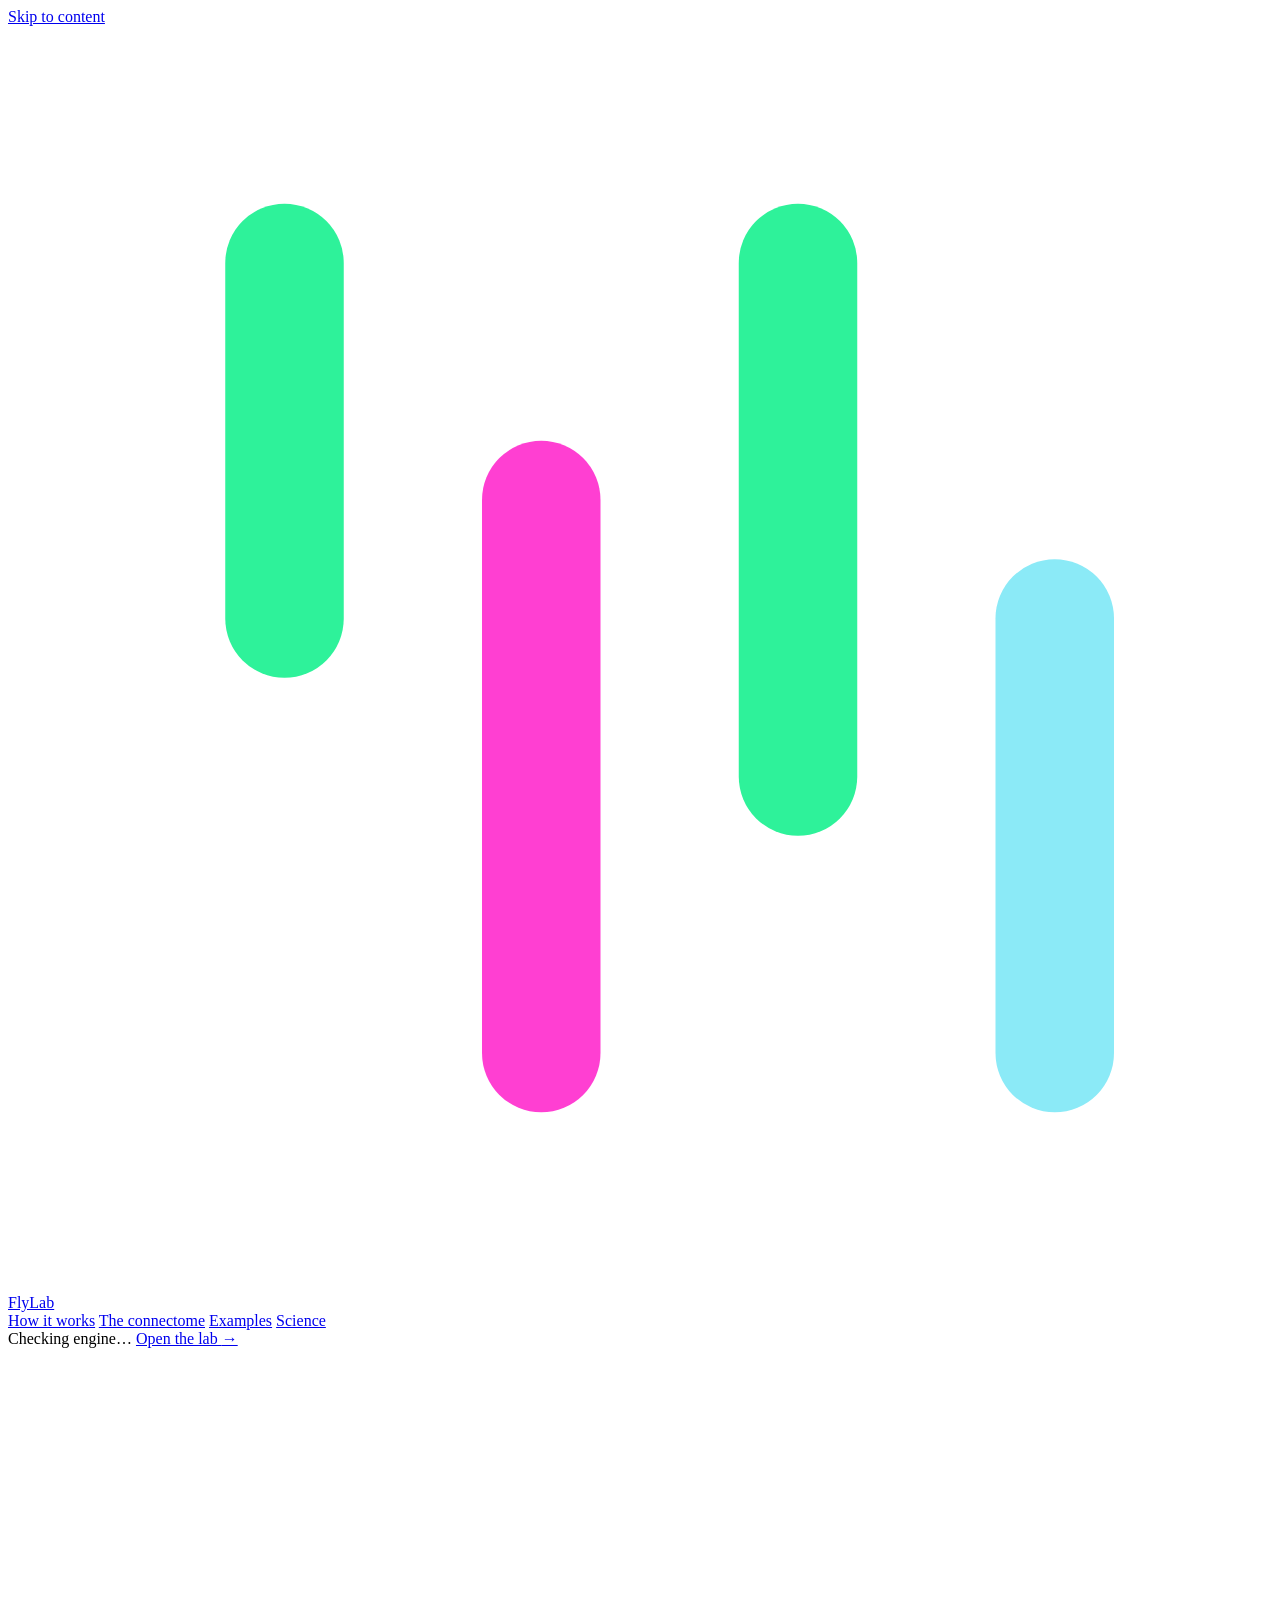
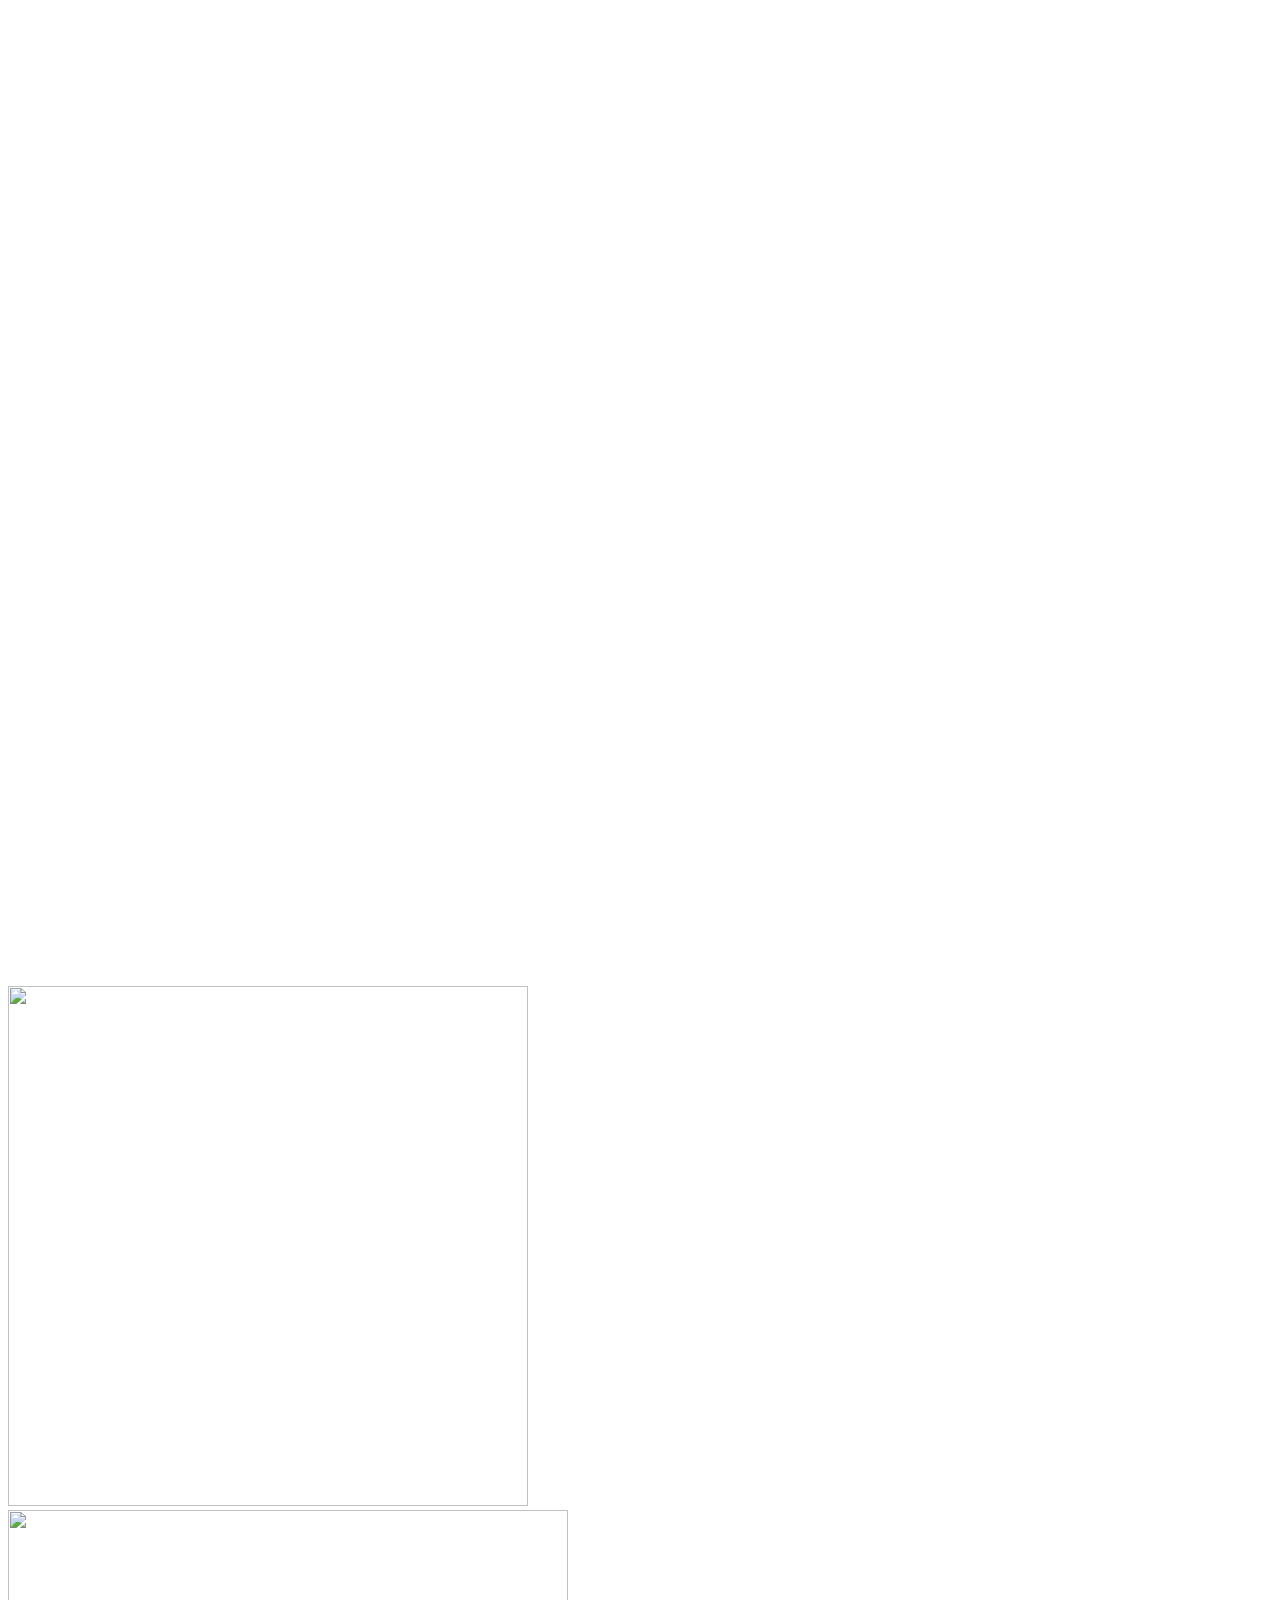
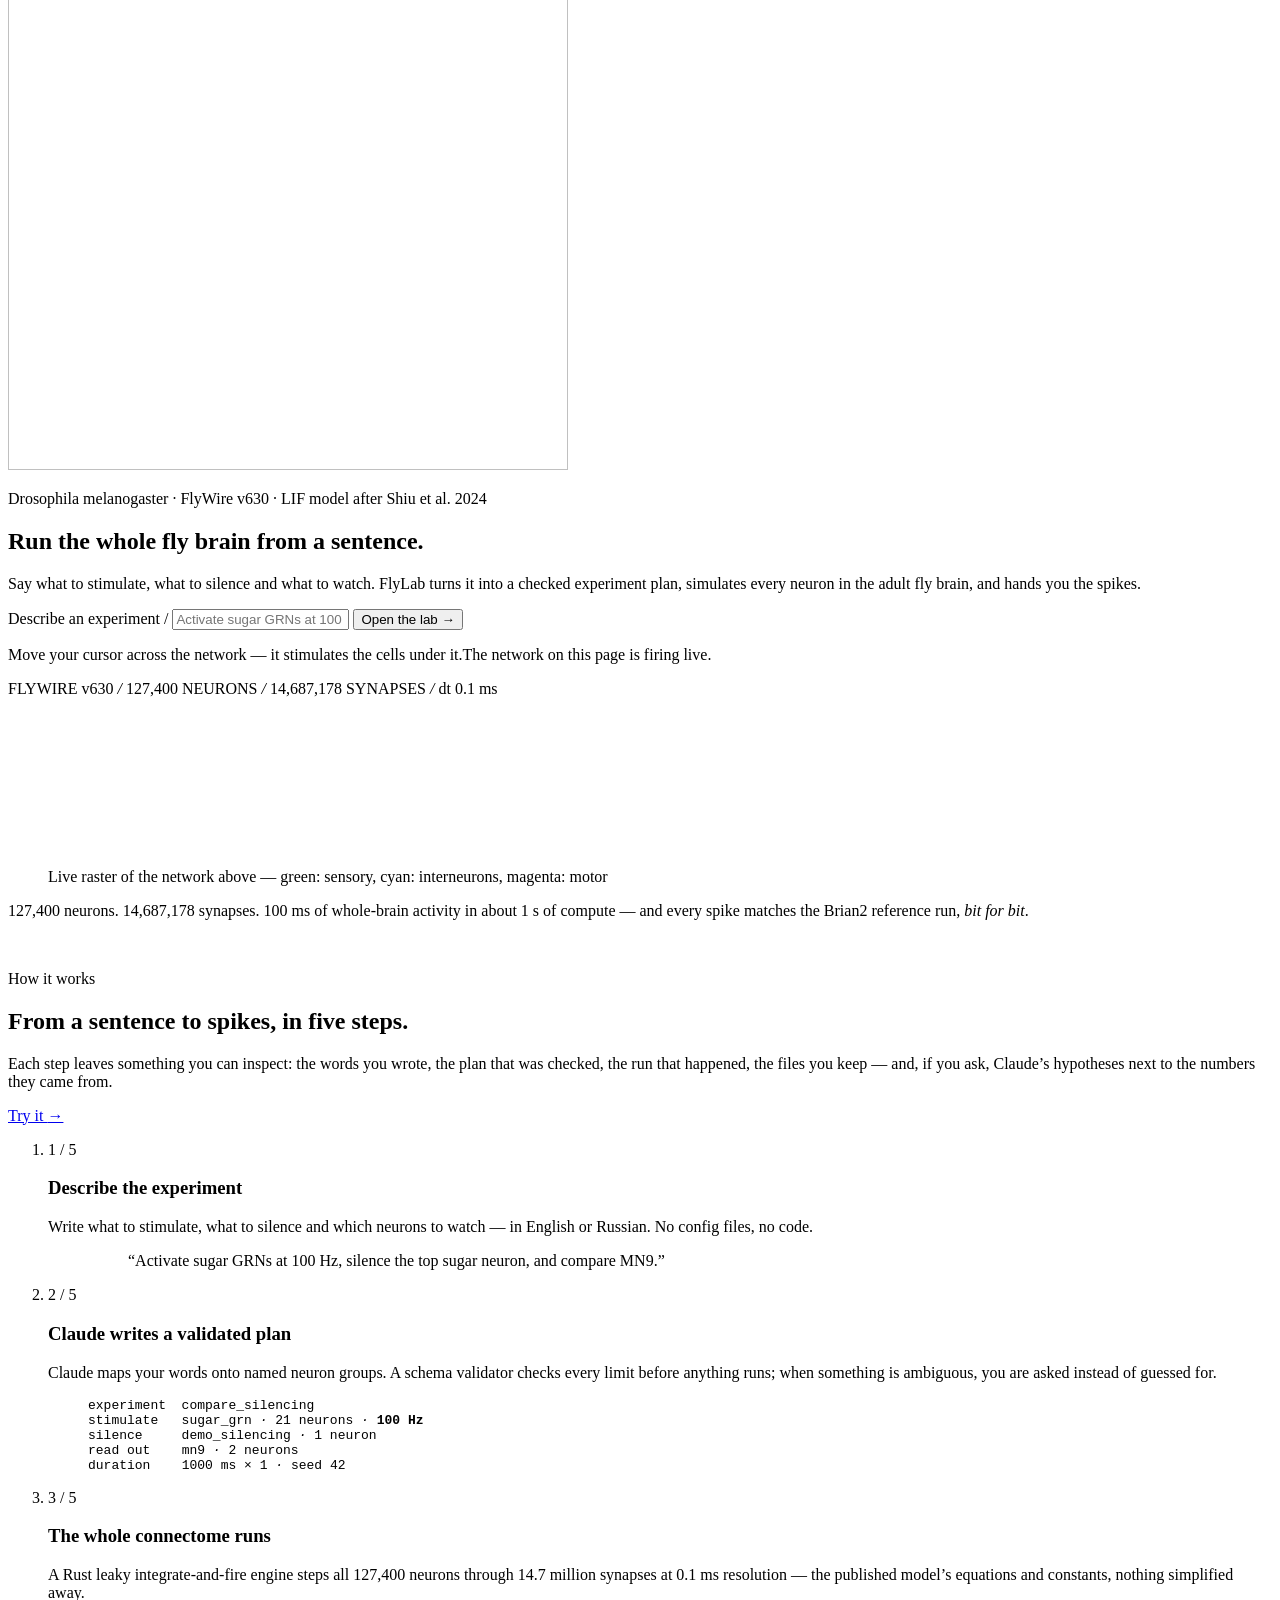
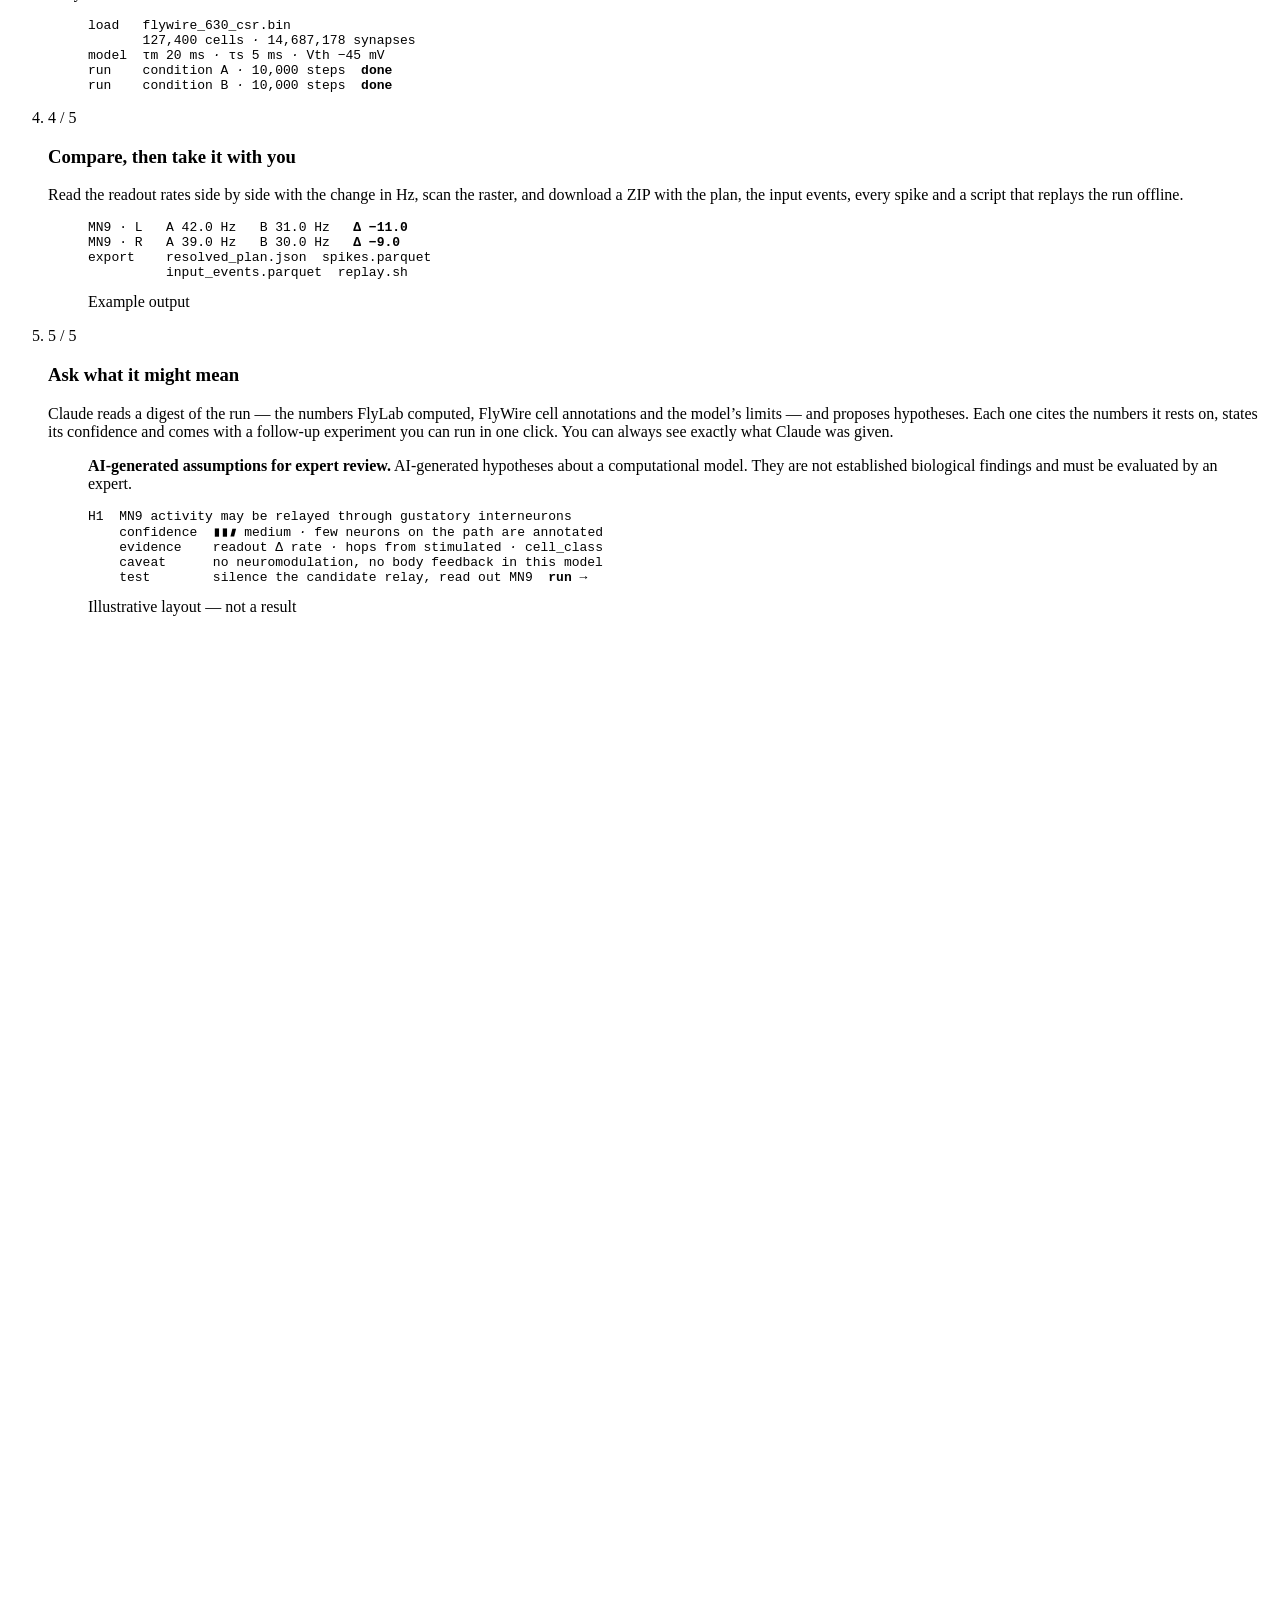
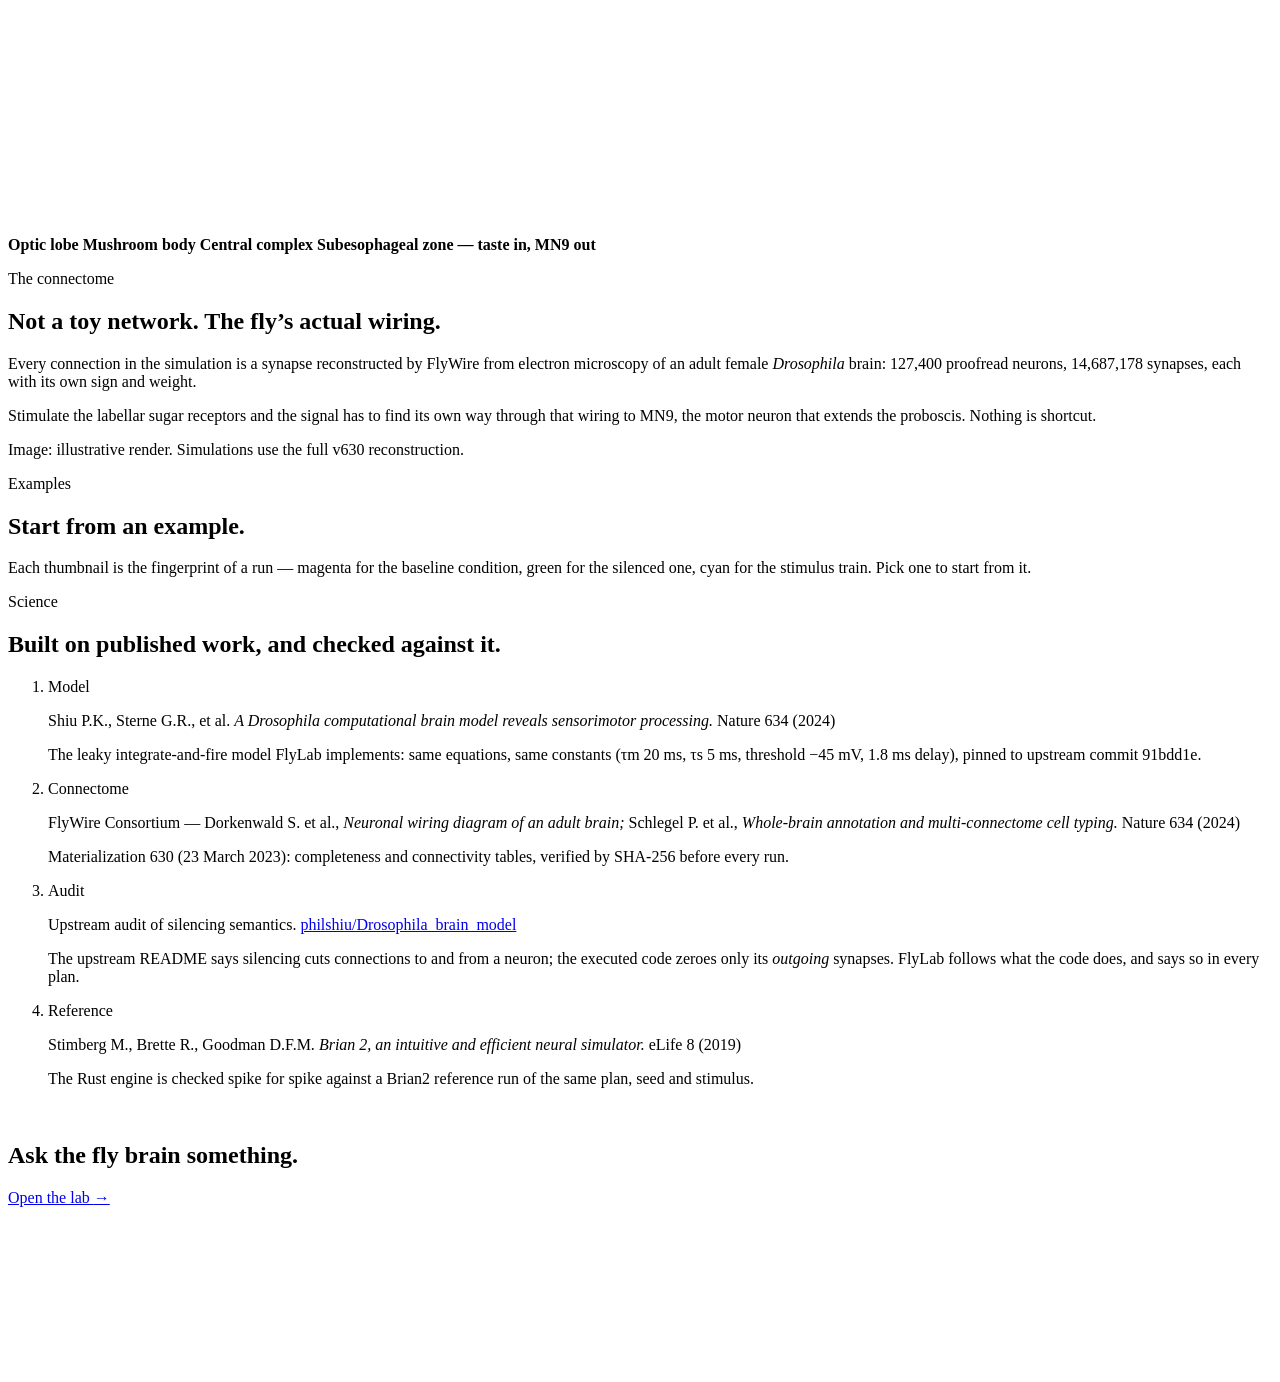
==== commit 01735be7: "feat(security): v4 prompt guardrails, AI budget, interpretation queue Fixes the red-team findings fr" ====
--- a/web/templates/index.html
+++ b/web/templates/index.html
@@ -13,8 +13,8 @@
   <link rel="stylesheet" href="https://fonts.googleapis.com/css2?family=Archivo:ital,wdth,wght@0,62..125,100..900;1,62..125,100..900&family=Hanken+Grotesk:ital,wght@0,400..700;1,400&family=Martian+Mono:wdth,wght@75..112.5,100..800&display=swap">
   <link rel="preload" as="image" href="/static/img/hero-far.jpg" media="(min-width: 761px)">
   <link rel="preload" as="image" href="/static/img/hero-far-960.jpg" media="(max-width: 760px)">
-  <link rel="stylesheet" href="/static/css/style.css?v=v3en">
-  <link rel="stylesheet" href="/static/css/landing.css?v=v3en">
+  <link rel="stylesheet" href="/static/css/style.css?v=v4g">
+  <link rel="stylesheet" href="/static/css/landing.css?v=v4g">
   <!-- Motion flags before first paint: .mo = motion allowed, .intro = play the hero entrance.
        Scroll-reveal "before" states additionally need html.reveal-armed, which only landing.js sets
        once its observer exists: if the module fails, nothing stays hidden. -->
@@ -261,6 +261,6 @@
     </nav>
   </footer>
 
-  <script type="module" src="/static/js/landing.js?v=v3en"></script>
+  <script type="module" src="/static/js/landing.js?v=v4g"></script>
 </body>
 </html>
